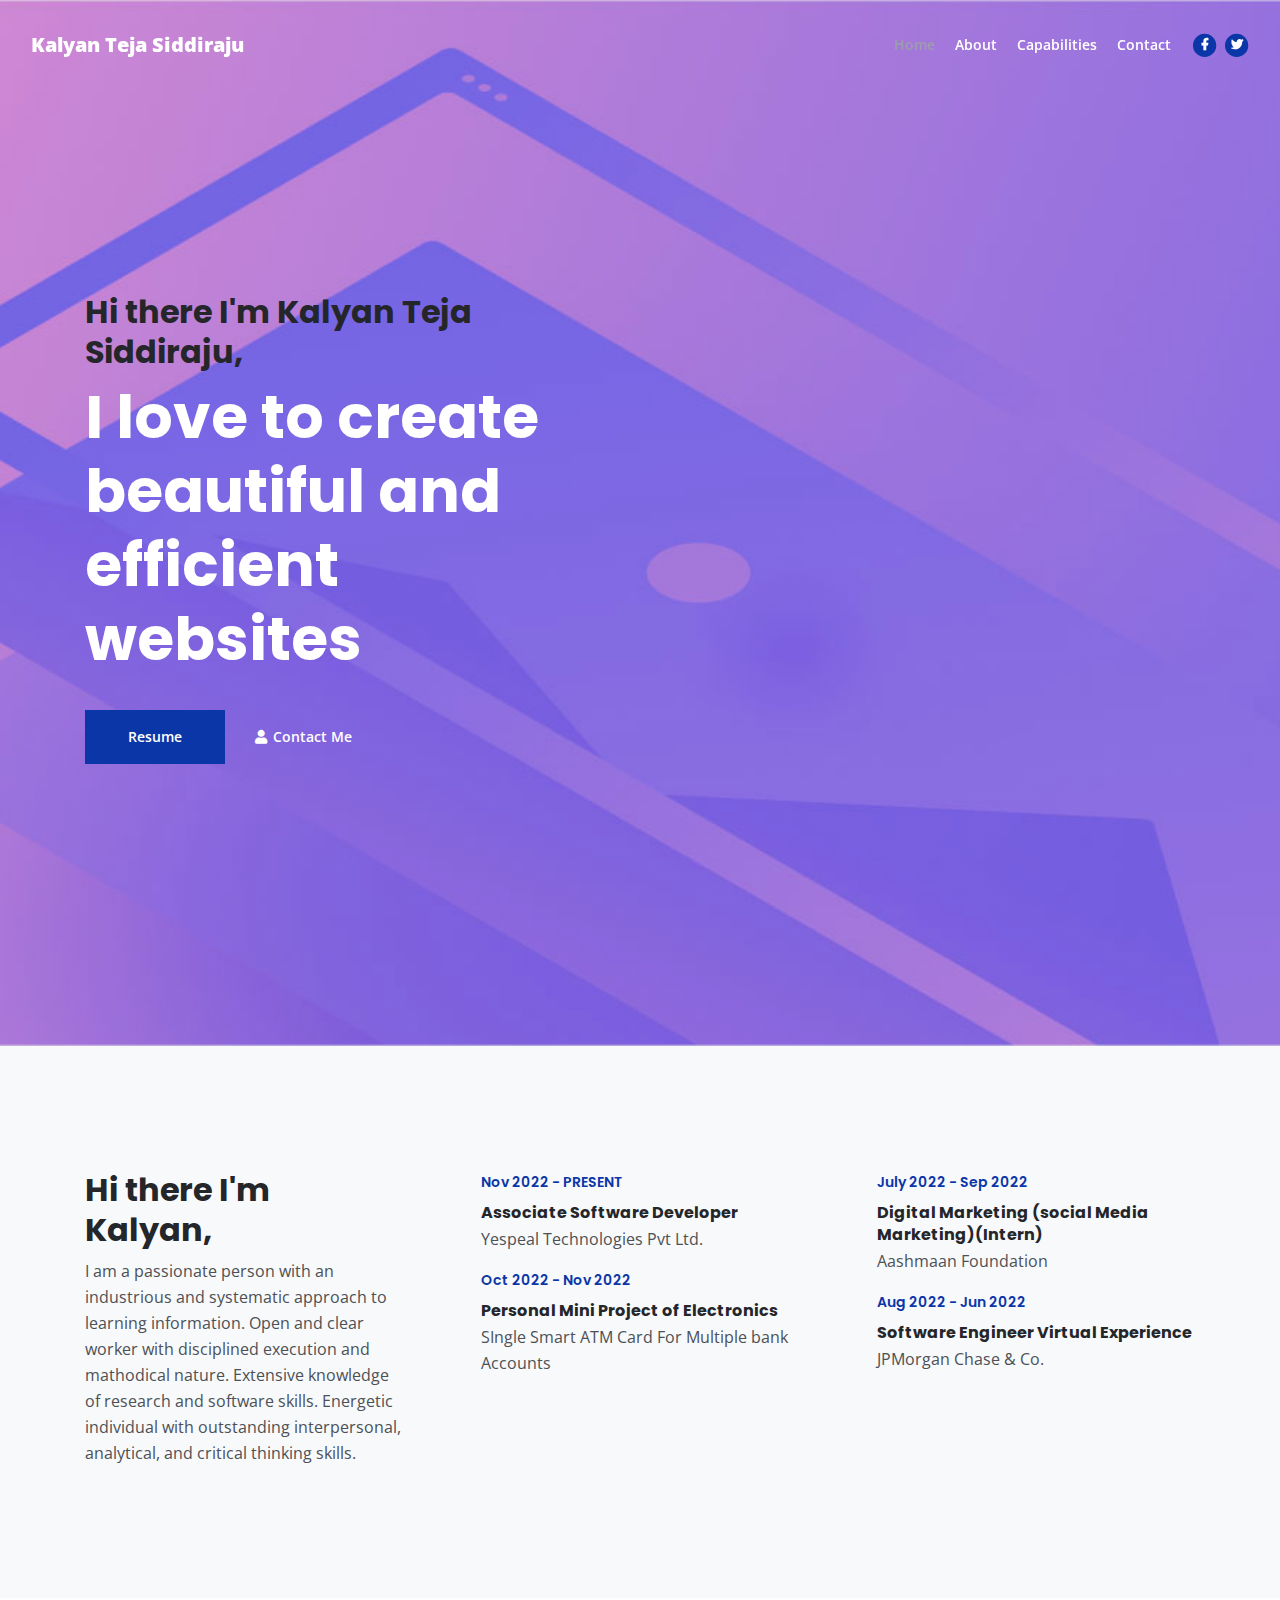
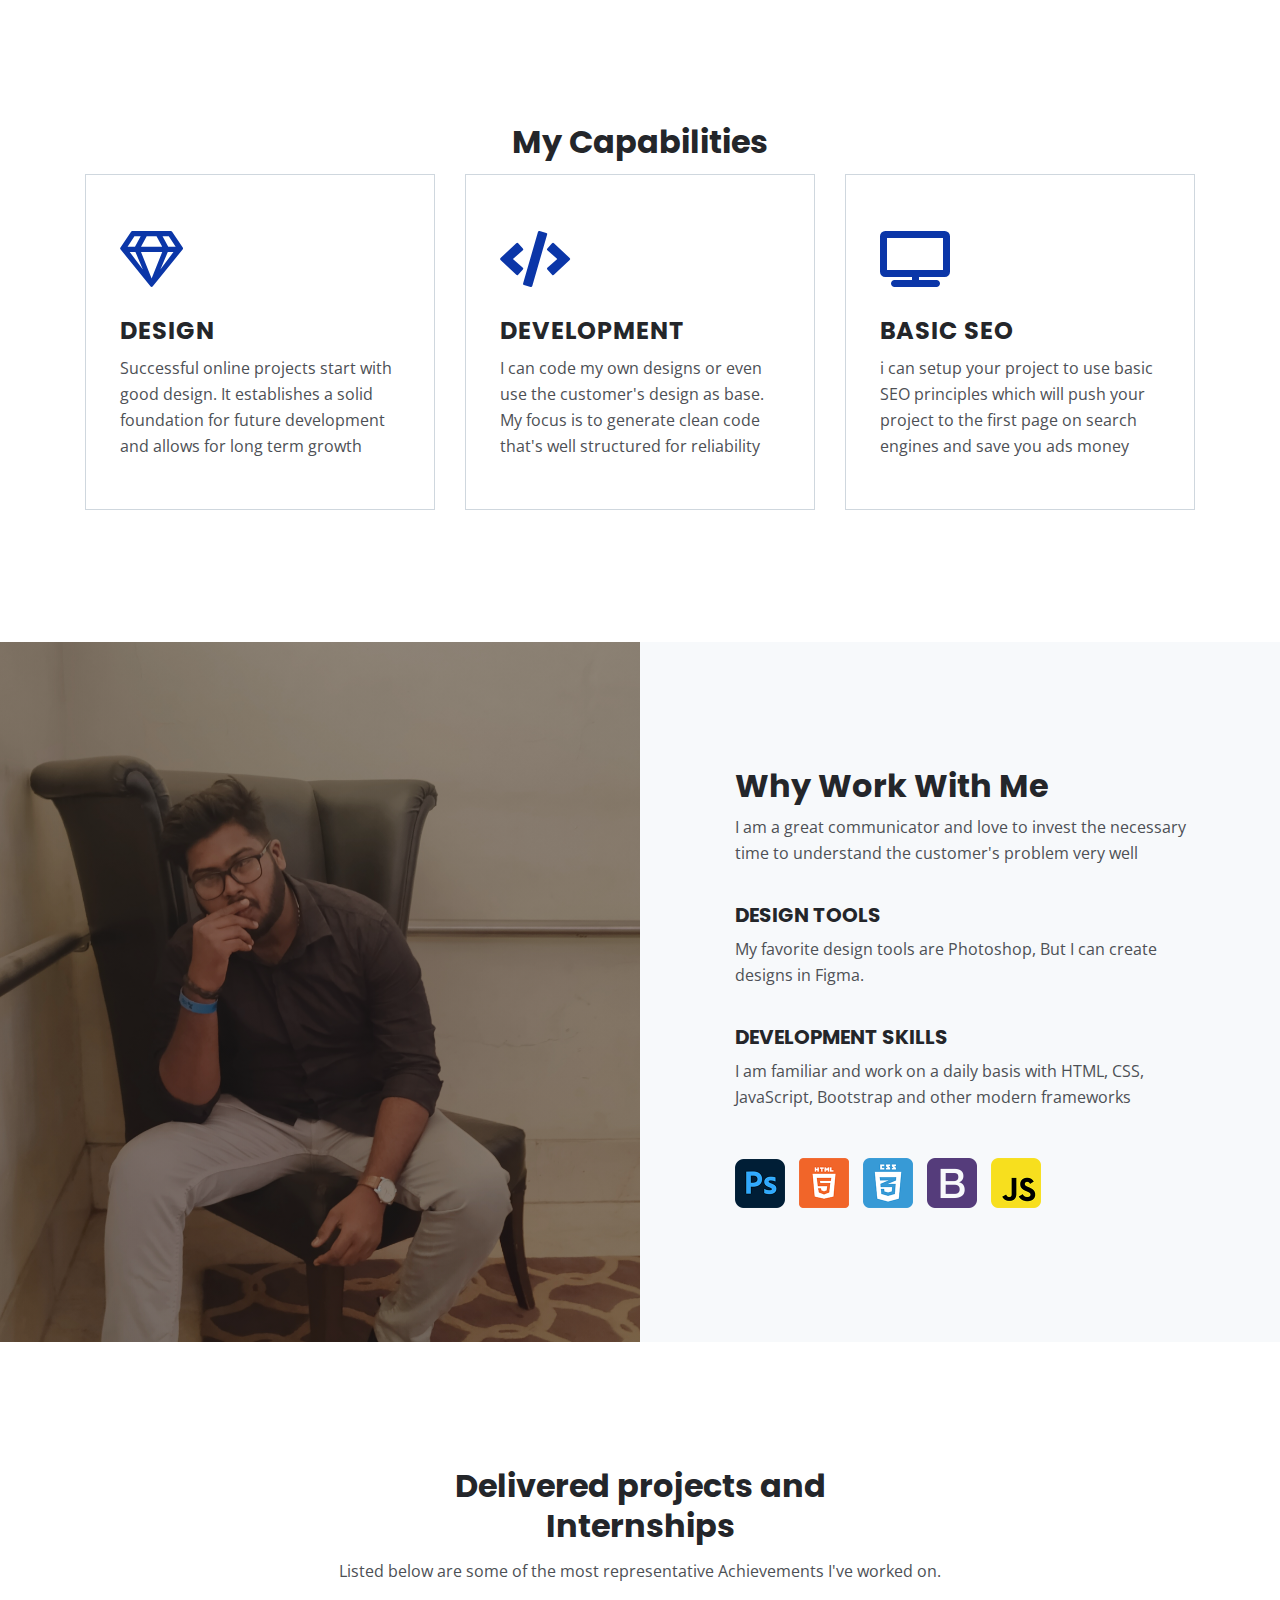
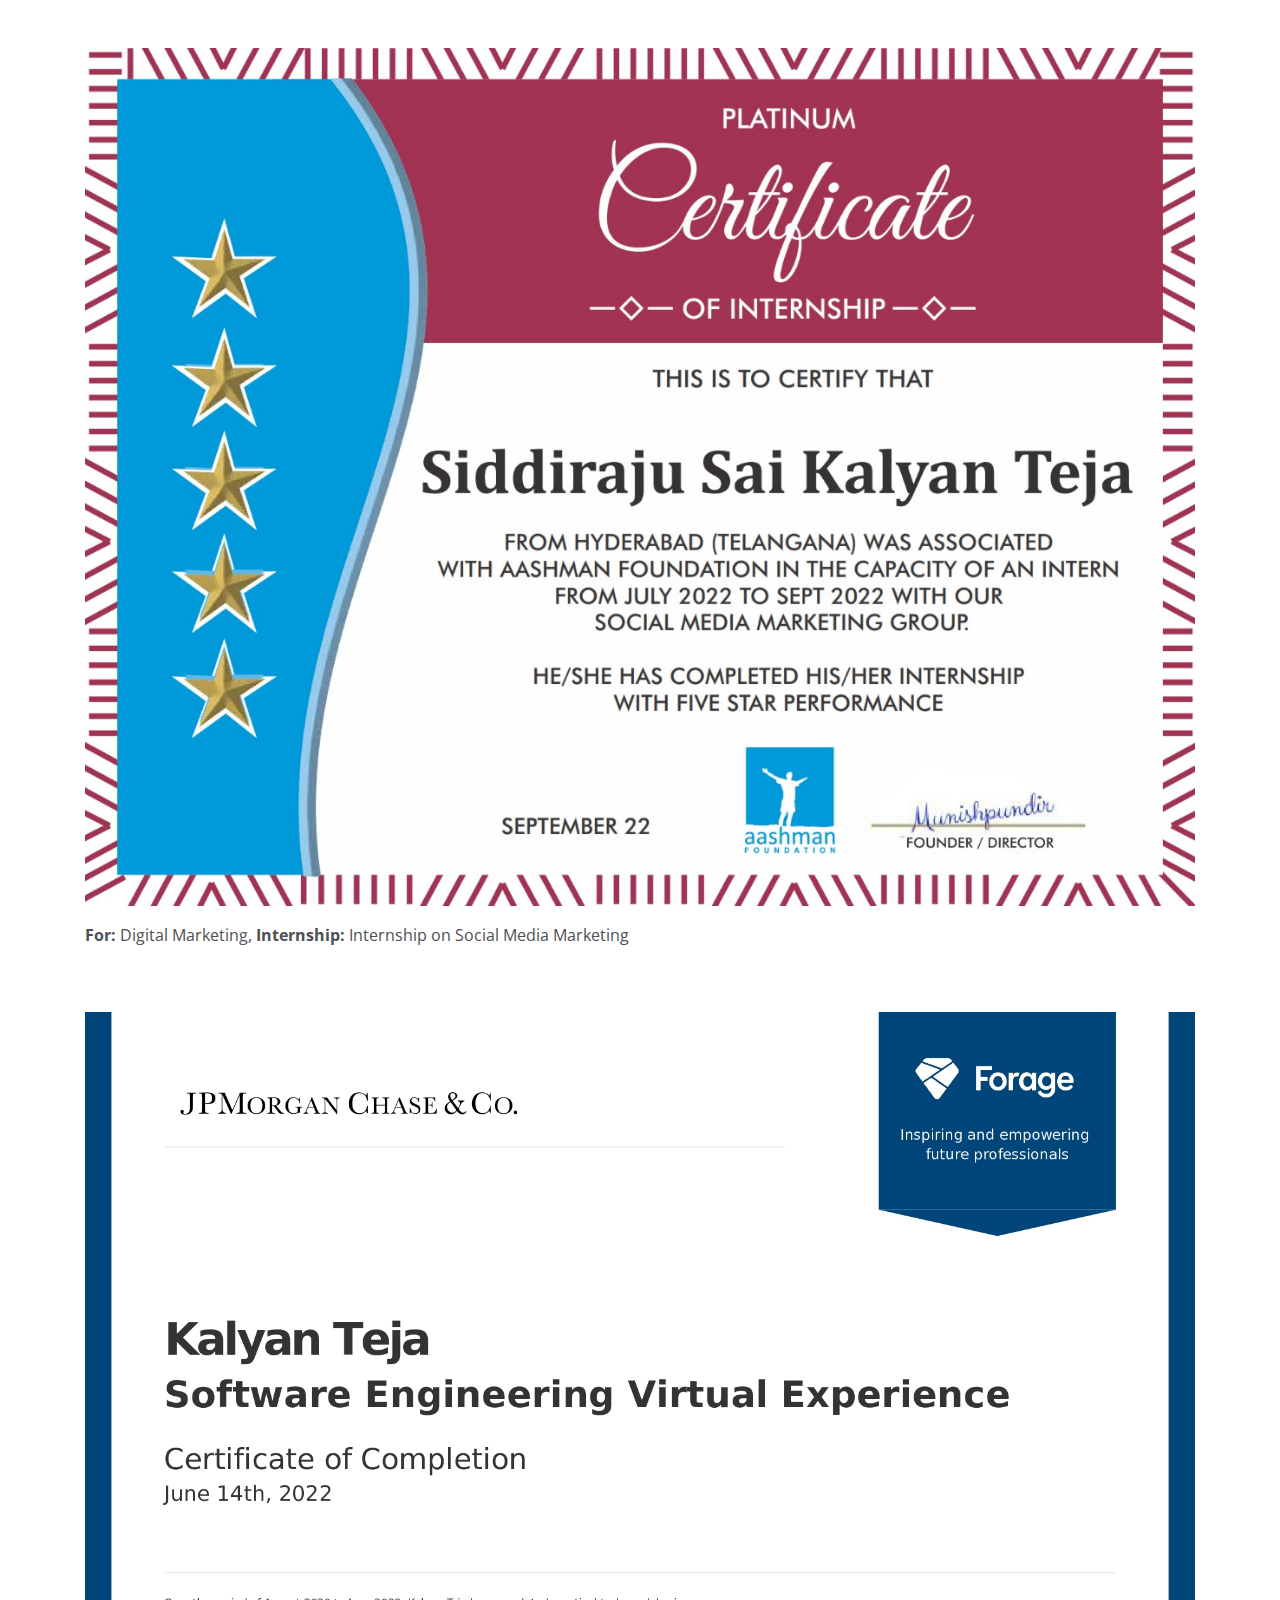
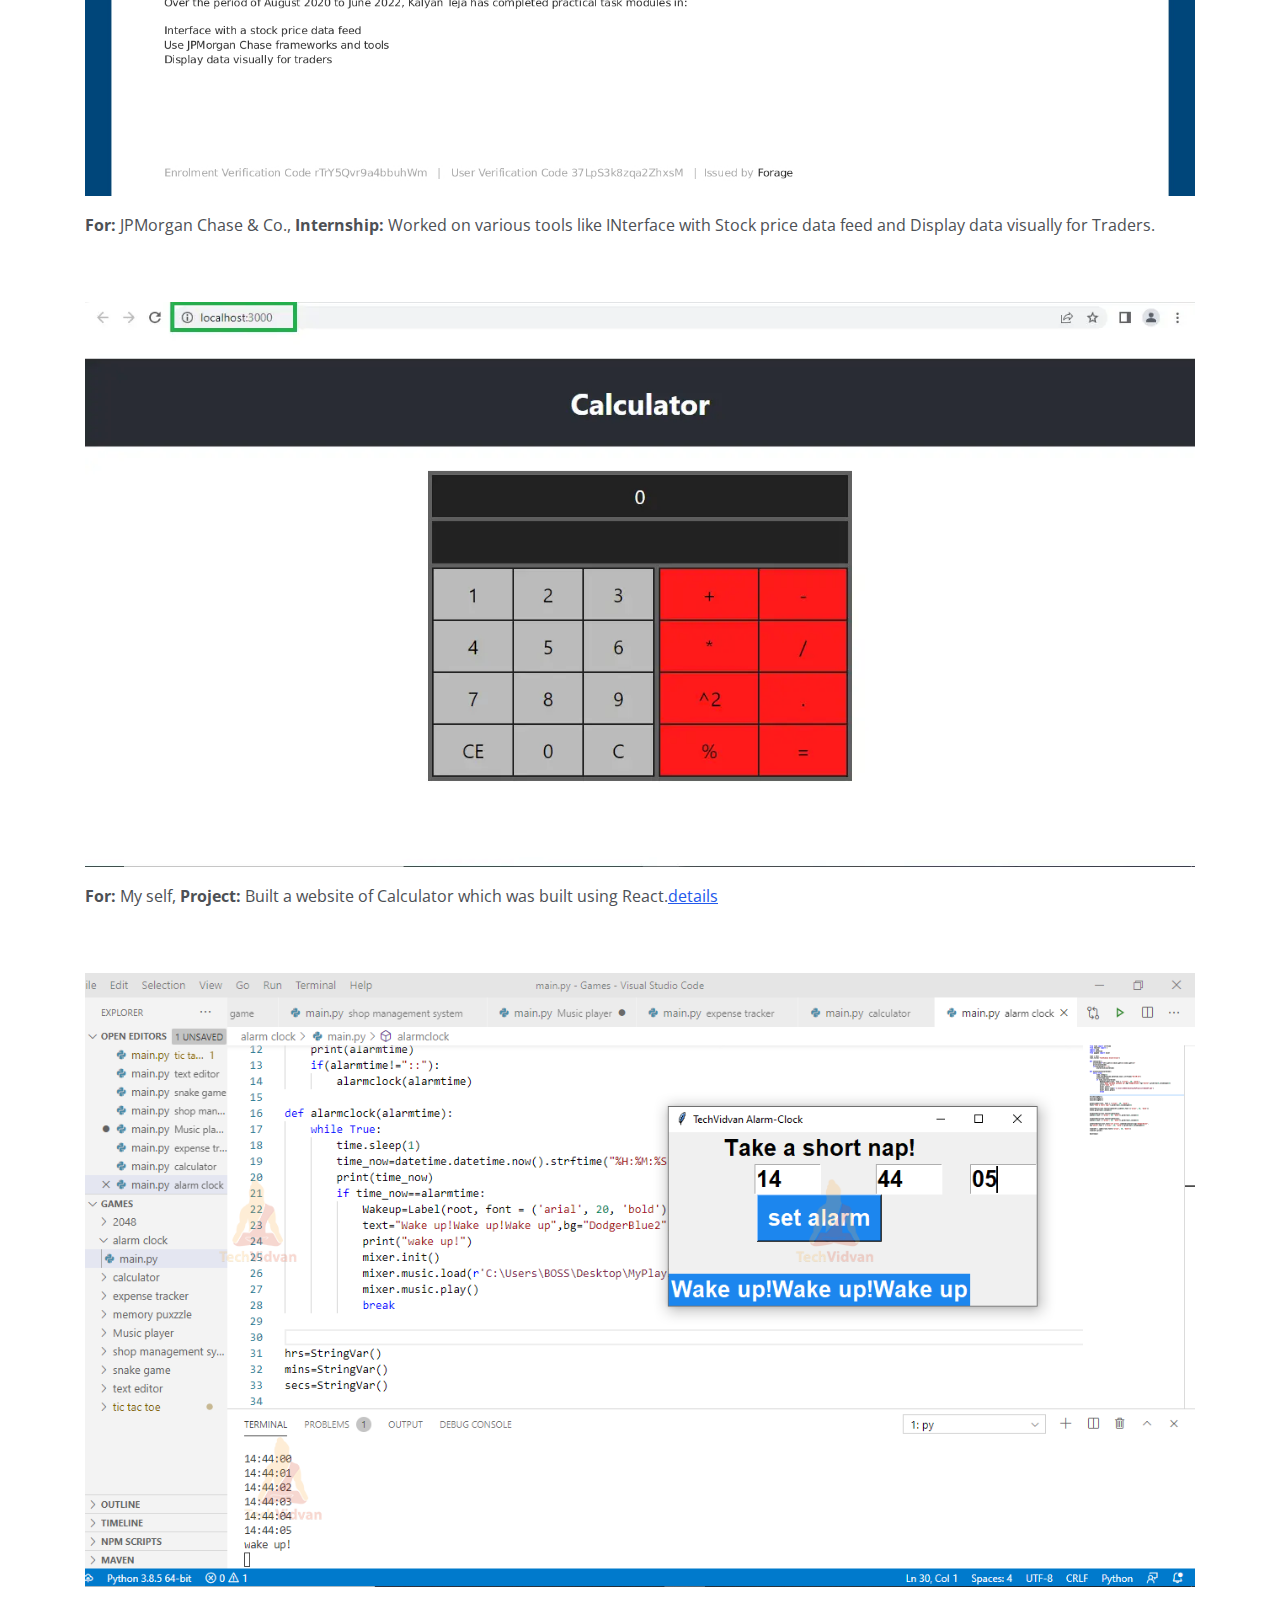
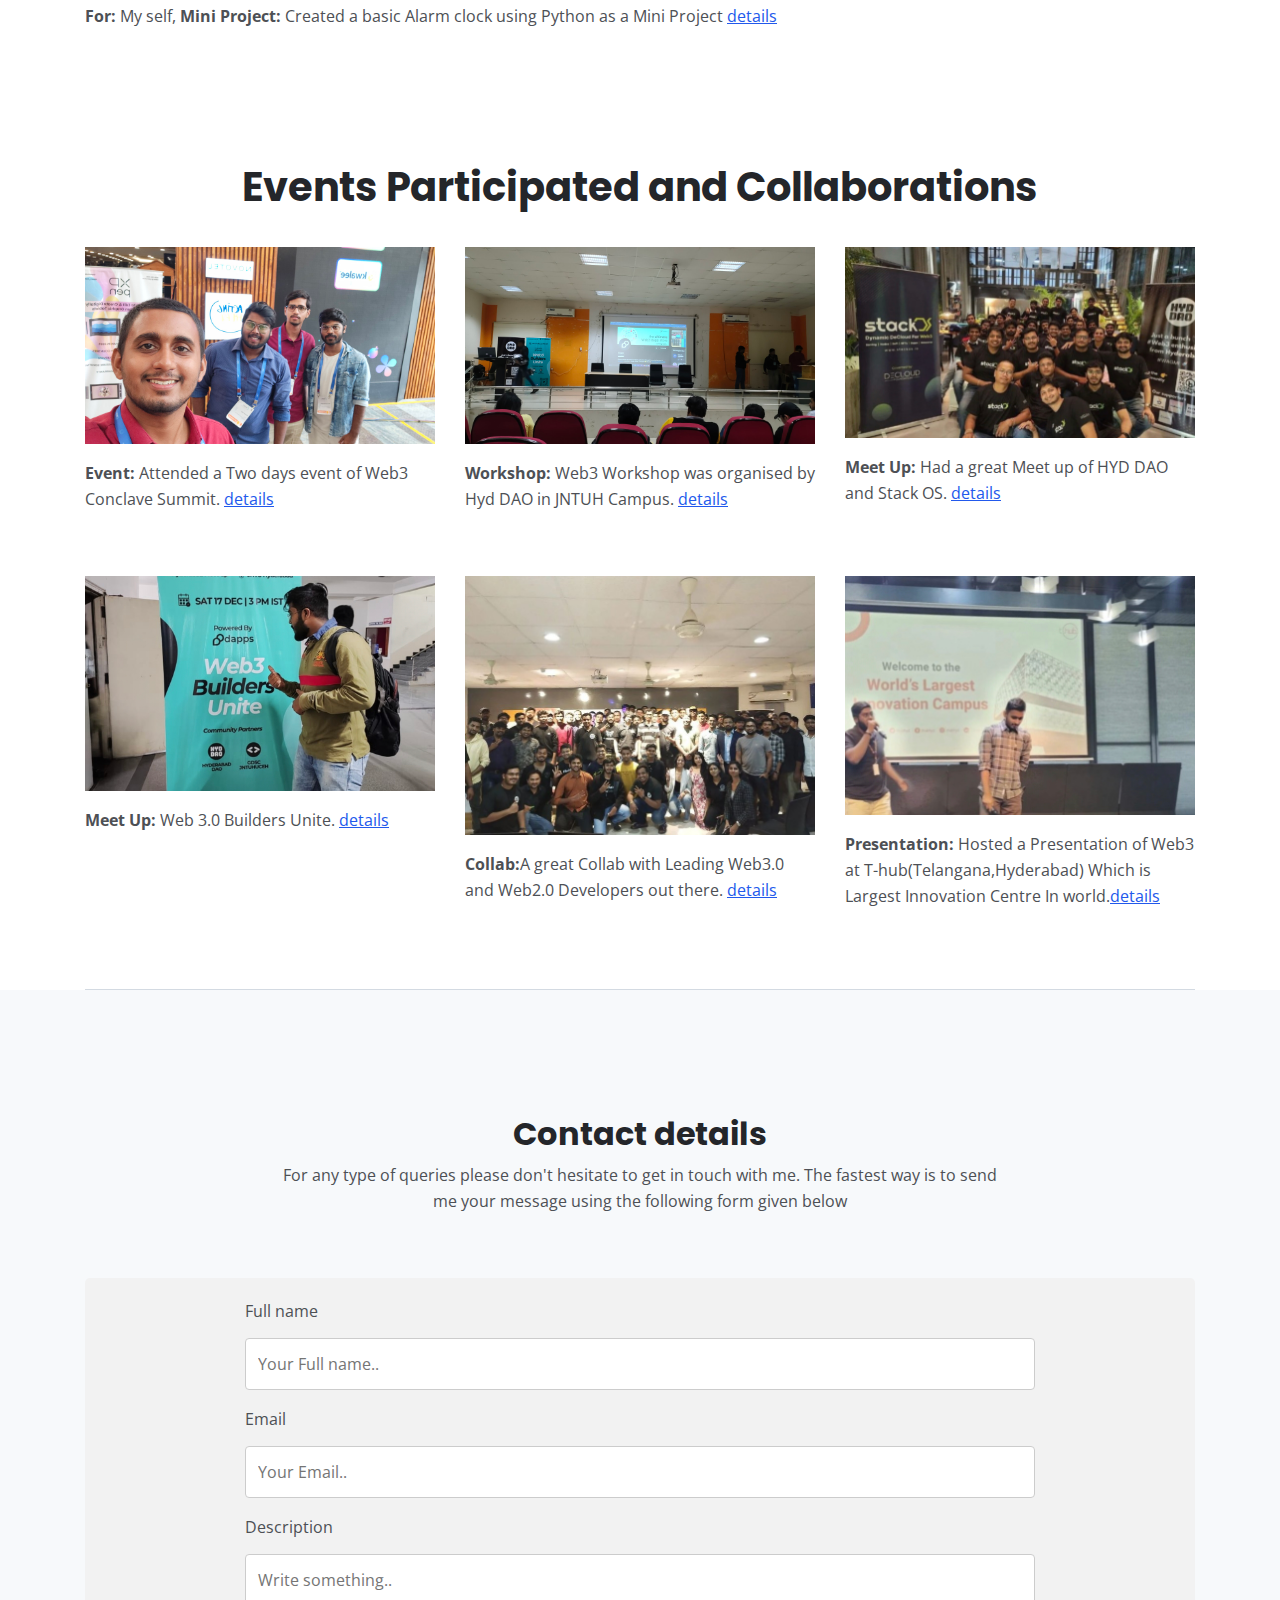
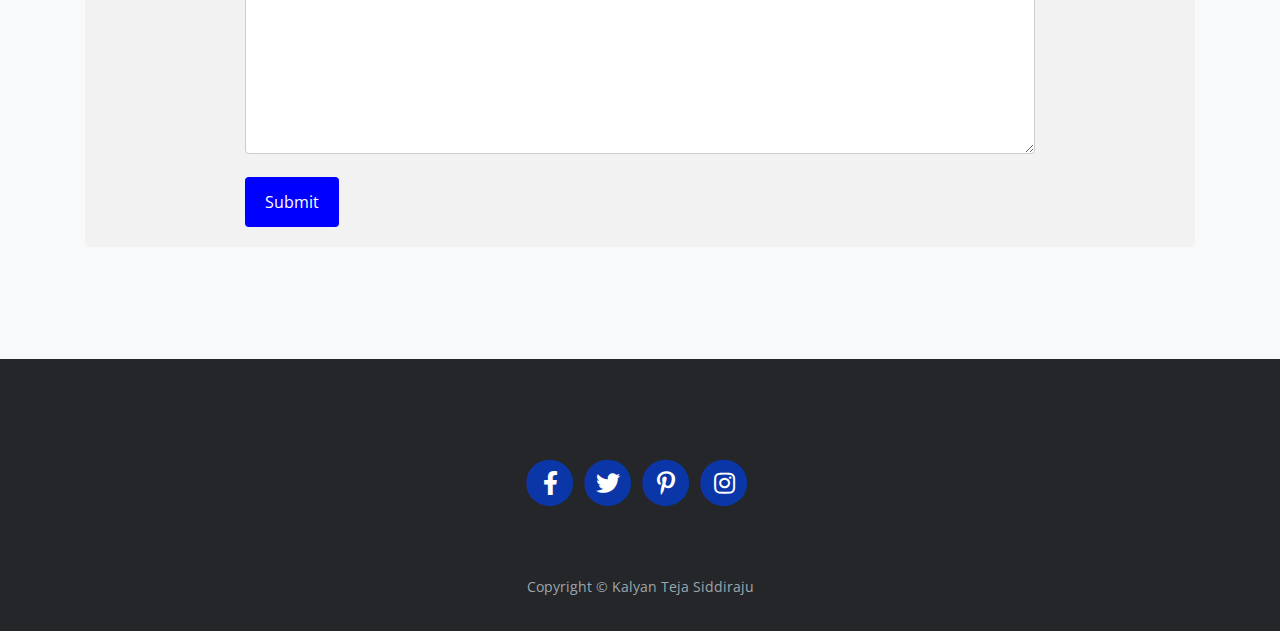
==== index.html @ 6073d5a3 "My Portfolio website" ====
<!DOCTYPE html>
<html lang="en">
<head>
    <meta charset="utf-8">
    <meta name="viewport" content="width=device-width, initial-scale=1, shrink-to-fit=no">
    
    <!-- SEO Meta Tags -->
    <meta name="description" content="Your description">
    <meta name="author" content="Kalyan Teja">

    <!-- OG Meta Tags to improve the way the post looks when you share the page on Facebook, Twitter, LinkedIn -->
	<meta property="og:site_name" content="" /> <!-- website name -->
	<meta property="og:site" content="" /> <!-- website link -->
	<meta property="og:title" content=""/> <!-- title shown in the actual shared post -->
	<meta property="og:description" content="" /> <!-- description shown in the actual shared post -->
	<meta property="og:image" content="" /> <!-- image link, make sure it's jpg -->
	<meta property="og:url" content="" /> <!-- where do you want your post to link to -->
	<meta name="twitter:card" content="summary_large_image"> <!-- to have large image post format in Twitter -->

    <!-- Webpage Title -->
    <title>Kalyan Teja</title>
    
    <!-- Styles -->
    <link rel="preconnect" href="https://fonts.gstatic.com">
    <link href="https://fonts.googleapis.com/css2?family=Open+Sans:ital,wght@0,400;0,600;0,700;1,400&family=Poppins:wght@600&display=swap" rel="stylesheet">
    <link href="css/bootstrap.css" rel="stylesheet">
    <link href="css/fontawesome-all.css" rel="stylesheet">
	<link href="css/styles.css" rel="stylesheet">
	
	<!-- Favicon  -->
    <link rel="icon" href="#">
</head>
<body data-spy="scroll" data-target=".fixed-top">
    
    <!-- Navigation -->
    <nav class="navbar navbar-expand-lg fixed-top navbar-dark">
        <div class="container">
            
            <!-- Image Logo -->
            <a class="navbar-brand logo" style="font-weight: 900; text-decoration: none;">Kalyan Teja Siddiraju</a>  

            <!-- Text Logo - Use this if you don't have a graphic logo -->
            <!-- <a class="navbar-brand logo-text page-scroll" href="index.html">Mark</a> -->

            <button class="navbar-toggler p-0 border-0" type="button" data-toggle="offcanvas">
                <span class="navbar-toggler-icon"></span>
            </button>

            <div class="navbar-collapse offcanvas-collapse" id="navbarsExampleDefault">
                <ul class="navbar-nav ml-auto">
                    <li class="nav-item">
                        <a class="nav-link page-scroll" href="#header">Home <span class="sr-only">(current)</span></a>
                    </li>
                    <li class="nav-item">
                        <a class="nav-link page-scroll" href="#about">About</a>
                    </li>
                    <li class="nav-item">
                        <a class="nav-link page-scroll" href="#services">Capabilities</a>
                    </li>
                    <li class="nav-item">
                        <a class="nav-link page-scroll" href="#contact">Contact</a>
                    </li>
                </ul>
                <span class="nav-item social-icons">
                    <span class="fa-stack">
                        <a href="https://www.facebook.com/kalyaaan999/">
                            <i class="fas fa-circle fa-stack-2x"></i>
                            <i class="fab fa-facebook-f fa-stack-1x"></i>
                        </a>
                    </span>
                    <span class="fa-stack">
                        <a href="https://twitter.com/S_S_Kalyan_Teja">
                            <i class="fas fa-circle fa-stack-2x"></i>
                            <i class="fab fa-twitter fa-stack-1x"></i>
                        </a>
                    </span>
                </span>
            </div> <!-- end of navbar-collapse -->
        </div> <!-- end of container -->
    </nav> <!-- end of navbar -->
    <!-- end of navigation -->


    <!-- Header -->
    <header id="header" class="header">
        <div class="container">
            <div class="row">
                <div class="col-lg-6">
                    <div class="text-container">
                        <h2>Hi there I'm Kalyan Teja Siddiraju,</h2>
                        <h1 class="h1-large">I love to create beautiful and efficient websites</h1>
                        <a class="btn-solid-lg page-scroll" href="https://drive.google.com/file/d/1YpVj8voVdjDMq6k70-XpbOZo6kXmxd7D/view?usp=sharing">Resume</a>
                        <a class="btn-outline-lg page-scroll" href="#contact"><i class="fas fa-user"></i>Contact Me</a>
                    </div> <!-- end of text-container -->
                </div> <!-- end of col -->
            </div> <!-- end of row -->
        </div> <!-- end of container -->
    </header> <!-- end of header -->
    <!-- end of header -->


    <!-- About-->
    <div id="about" class="basic-1 bg-gray">
        <div class="container">
            <div class="row">
                <div class="col-lg-4">
                    <div class="text-container first">
                        <h2>Hi there I'm Kalyan,</h2>
                        <p>I am a passionate person with an industrious and systematic approach to learning information. Open and clear worker with disciplined execution and mathodical nature. Extensive knowledge of research and software skills. Energetic individual with outstanding interpersonal, analytical, and critical thinking skills.</p>
                    </div> <!-- end of text-container -->
                </div> <!-- end of col -->
                <div class="col-lg-4">
                    <div class="text-container second">
                        <div class="time">Nov 2022 - PRESENT</div>
                        <h6>Associate Software Developer</h6>
                        <p>Yespeal Technologies Pvt Ltd.</p>
                        <div class="time">Oct 2022 - Nov 2022</div>
                        <h6>Personal Mini Project of Electronics</h6>
                        <p>SIngle Smart ATM Card For Multiple bank Accounts</p>
                    </div> <!-- end of text-container -->
                </div> <!-- end of col -->
                <div class="col-lg-4">
                    <div class="text-container third">
                        <div class="time">July 2022 - Sep 2022</div>
                        <h6>Digital Marketing (social Media Marketing)(Intern)</h6>
                        <p>Aashmaan Foundation</p>
                        <div class="time">Aug 2022 - Jun 2022</div>
                        <h6>Software Engineer Virtual Experience</h6>
                        <p>JPMorgan Chase & Co.</p>
                    </div> <!-- end of text-container -->
                </div> <!-- end of col -->
            </div> <!-- end of row -->
        </div> <!-- end of container -->
    </div> <!-- end of basic-1 -->
    <!-- end of about -->


    <!-- Services -->
    <div id="services" class="basic-2">
        <div class="container">
            <div class="row">
                <div class="col-lg-12">
                    <h2 class="h2-heading">My Capabilities</h2>
                </div> <!-- end of col -->
            </div> <!-- end of row -->
            <div class="row">
                <div class="col-lg-4">
                    <div class="text-box">
                        <i class="far fa-gem"></i>
                        <h4>DESIGN</h4>
                        <p>Successful online projects start with good design. It establishes a solid foundation for future development and allows for long term growth</p>
                    </div> <!-- end of text-box -->
                </div> <!-- end of col -->
                <div class="col-lg-4">
                    <div class="text-box">
                        <i class="fas fa-code"></i>
                        <h4>DEVELOPMENT</h4>
                        <p>I can code my own designs or even use the customer's design as base. My focus is to generate clean code that's well structured for reliability</p>
                    </div> <!-- end of text-box -->
                </div> <!-- end of col -->
                <div class="col-lg-4">
                    <div class="text-box">
                        <i class="fas fa-tv"></i>
                        <h4>BASIC SEO</h4>
                        <p>i can setup your project to use basic SEO principles which will push your project to the first page on search engines and save you ads money</p>
                    </div> <!-- end of text-box -->
                </div> <!-- end of col -->
            </div> <!-- end of row -->
        </div> <!-- end of container -->
    </div> <!-- end of basic-2 -->
    <!-- end of services -->


    <!-- Details -->
	<div class="split">
		<div class="area-1">
		</div><!-- end of area-1 on same line and no space between comments to eliminate margin white space --><div class="area-2 bg-gray">
            <div class="container">    
                <div class="row">
                    <div class="col-lg-12">     
                        
                        <!-- Text Container -->
                        <div class="text-container">
                            <h2>Why Work With Me</h2>
                            <p>I am a great communicator and love to invest the necessary time to understand the customer's problem very well</p>
                            <h5>DESIGN TOOLS</h5>
                            <p>My favorite design tools are Photoshop, But I can create designs in Figma.</p>
                            <h5>DEVELOPMENT SKILLS</h5>
                            <p>I am familiar and work on a daily basis with HTML, CSS, JavaScript, Bootstrap and other modern frameworks</p>
                            
                            <div class="icons-container">
                                <img src="images/details-icon-photoshop.png" alt="alternative">
                                <img src="images/details-icon-html.png" alt="alternative">
                                <img src="images/details-icon-css.png" alt="alternative">
                                <img src="images/details-icon-bootstrap.png" alt="alternative">
                                <img src="images/details-icon-javascript.png" alt="alternative">
                            </div> <!-- end of icons-container -->
                        </div> <!-- end of text-container -->
                        <!-- end of text container -->

                    </div> <!-- end of col -->
                </div> <!-- end of row -->
            </div> <!-- end of container -->
		</div> <!-- end of area-2 -->
    </div> <!-- end of split -->
    <!-- end of details -->


    <!-- Projects -->
    <div id="projects" class="basic-3">
        <div class="container">
            <div class="row">
                <div class="col-lg-12">
                    <h2 class="h2-heading">Delivered projects and Internships</h2>
                    <p class="p-heading">Listed below are some of the most representative Achievements I've worked on.</p>
                </div> <!-- end of col -->
            </div> <!-- end of row -->
            <div class="row">
                <div class="col-lg-12">
                    <div class="text-container">
                        <div class="image-container">
                            <a href="#">
                                <img class="img-fluid" src="images/Photo from kalyan Teja.jpg" alt="alternative">
                            </a>
                        </div> <!-- end of image-container -->
                        <p><strong>For:</strong> Digital Marketing, <strong>Internship:</strong> Internship on Social Media Marketing</p>
                    </div> <!-- end of text-container -->
                    <div class="text-container">
                        <div class="image-container">
                            <a href="#">
                                <img class="img-fluid" src="images/page-0001.jpg" alt="alternative">
                            </a>
                        </div> <!-- end of image-container -->
                        <p><strong>For:</strong> JPMorgan Chase & Co., <strong>Internship:</strong> Worked on various tools like INterface with Stock price data feed and Display data visually for Traders.</p>
                    </div> <!-- end of text-container -->
                    <div class="text-container">
                        <div class="image-container">
                            <a href="#">
                                <img class="img-fluid" src="images/copy-url-in-Calculator-App-using-React-JS-with-Source-Code.webp" alt="alternative">
                            </a>
                        </div> <!-- end of image-container -->
                        <p><strong>For:</strong> My self, <strong>Project:</strong> Built a website of Calculator which was built using React.<a class="blue" href="https://github.com/SSkalyanteja/React-Calculator.git">details</a></p>
                    </div> <!-- end of text-container -->
                    <div class="text-container">
                        <div class="image-container">
                            <a href="#">
                                <img class="img-fluid" src="images/alarm-clock-output.webp" alt="alternative">
                            </a>
                        </div> <!-- end of image-container -->
                        <p><strong>For:</strong> My self, <strong>Mini Project:</strong> Created a basic Alarm clock using Python as a Mini Project <a class="blue" href="#">details</a></p>
                    </div> <!-- end of text-container -->
                </div> <!-- end of col -->
            </div> <!-- end of row -->
        </div> <!-- end of container -->
    </div> <!-- end of basic-3 --><br><br>
    <!-- end of projects -->
    <div class="col-lg-12">
        <h1 class="h1-heading" style="text-align: center;">Events Participated and Collaborations</h1>
    </div> <!-- end of col --><br>

    <!-- Works -->
    <div class="basic-4">
        <div class="container">
            <div class="row">
                <div class="col-lg-4">
                    <div class="text-container">
                        <div class="image-container">
                            <a href="#">
                                <img class="img-fluid" src="images/FhKpJeOVUAAauSH.jpeg" alt="alternative">
                            </a>
                        </div> <!-- end of image-container -->
                        <p> <strong>Event:</strong> Attended a Two days event of Web3 Conclave Summit. <a class="blue" href="https://twitter.com/S_S_Kalyan_Teja/status/1590519611329773569">details</a></p>
                    </div> <!-- end of text-container -->
                </div> <!-- end of col -->
                <div class="col-lg-4">
                    <div class="text-container">
                        <div class="image-container">
                            <a href="#">
                                <img class="img-fluid" src="images/dao.jpeg" alt="alternative">
                            </a>
                        </div> <!-- end of image-container -->
                        <p><strong>Workshop:</strong> Web3 Workshop was organised by Hyd DAO in JNTUH Campus. <a class="blue" href="https://twitter.com/S_S_Kalyan_Teja/status/1604111709022875649">details</a></p>
                    </div> <!-- end of text-container -->
                </div> <!-- end of col -->
                <div class="col-lg-4">
                    <div class="text-container">
                        <div class="image-container">
                            <a href="#">
                                <img class="img-fluid" src="images/IMG_20230319_154819.jpg" alt="alternative">
                            </a>
                        </div> <!-- end of image-container -->
                        <p><strong>Meet Up:</strong> Had a great Meet up of HYD DAO and Stack OS. <a class="blue" href="https://www.instagram.com/p/Ckdxp4PvIeZjKZdqrcLht2uSO8SNvsCo50QF-w0/">details</a></p>
                    </div> <!-- end of text-container -->
                </div> <!-- end of col -->
            </div> <!-- end of row -->
            <div class="row">
                <div class="col-lg-4">
                    <div class="text-container">
                        <div class="image-container">
                            <a href="#">
                                <img class="img-fluid" src="images/unitIMG_20230319_155149.jpg" alt="alternative">
                            </a>
                        </div> <!-- end of image-container -->
                        <p> <strong>Meet Up:</strong> Web 3.0 Builders Unite. <a class="blue" href="https://twitter.com/S_S_Kalyan_Teja/status/1604139479341465600">details</a></p>
                    </div> <!-- end of text-container -->
                </div> <!-- end of col -->
                <div class="col-lg-4">
                    <div class="text-container">
                        <div class="image-container">
                            <a href="#">
                                <img class="img-fluid" src="images/sigguScreenshot_2023_0319_155716.jpg" alt="alternative">
                            </a>
                        </div> <!-- end of image-container -->
                        <p><strong>Collab:</strong>A great Collab with Leading Web3.0 and Web2.0 Developers out there. <a class="blue" href="https://www.instagram.com/p/Cjd3C9cPhTorOJQ8jLiwQu30cl3q-hCAsdcv7Y0/">details</a></p>
                    </div> <!-- end of text-container -->
                </div> <!-- end of col -->
                <div class="col-lg-4">
                    <div class="text-container">
                        <div class="image-container">
                            <a href="#">
                                <img class="img-fluid" src="images/collan.jpg" alt="alternative">
                            </a>
                        </div> <!-- end of image-container -->
                        <p><strong>Presentation:</strong> Hosted a Presentation of Web3 at T-hub(Telangana,Hyderabad) Which is Largest Innovation Centre In world.<a class="blue" href="#">details</a></p>
                    </div> <!-- end of text-container -->
                </div> <!-- end of col -->
                </div> <!-- end of col -->
            </div> <!-- end of row -->
        </div> <!-- end of container -->
    </div> <!-- end of basic-4 -->
    <!-- end of works -->



    <!-- Section Divider -->
    <div class="container">
        <div class="row">
            <div class="col-lg-12">
                <hr class="section-divider">
            </div> <!-- end of col -->
        </div> <!-- end of row -->
    </div> <!-- end of container -->
    <!-- end of section divider -->




    <!-- Contact -->
    <div id="contact" class="form-1 bg-gray">
        <div class="container">
            <div class="row">
                <div class="col-lg-12">
                    <h2>Contact details</h2>
                    <p class="p-heading">For any type of queries please don't hesitate to get in touch with me. The fastest way is to send me your message using the following form given below</p>
                </div> <!-- end of col -->
            </div> <!-- end of row -->
            <div class="container47">
                <form action="https://formspree.io/f/mnqrvpnv" method="post">
              
                    <label for="lname">Full name</label>
                    <input type="text" id="lname" name="lastname" placeholder="Your Full name..">

                  <label for="lname">Email</label>
                  <input type="email" id="lname" name="lastname" placeholder="Your Email..">
              
              
                  <label for="subject" style="text-align: left;">Description</label>
                  <textarea id="subject" name="subject" placeholder="Write something.." style="height:200px"></textarea>
              
                  <input type="submit" value="Submit">
              
                </form>
              </div>
        </div> <!-- end of container -->
    </div> <!-- end of form-1 -->  
    <!-- end of contact -->


    <!-- Footer -->
    <div class="footer bg-gray">
        <div class="container">
            <div class="row">
                <div class="col-lg-12">
                    <div class="social-container">
                        <span class="fa-stack">
                            <a href="https://www.facebook.com/kalyaaan999/">
                                <i class="fas fa-circle fa-stack-2x"></i>
                                <i class="fab fa-facebook-f fa-stack-1x"></i>
                            </a>
                        </span>
                        <span class="fa-stack">
                            <a href="https://twitter.com/S_S_Kalyan_Teja">
                                <i class="fas fa-circle fa-stack-2x"></i>
                                <i class="fab fa-twitter fa-stack-1x"></i>
                            </a>
                        </span>
                        <span class="fa-stack">
                            <a href="https://in.pinterest.com/kalyansiddiraju/">
                                <i class="fas fa-circle fa-stack-2x"></i>
                                <i class="fab fa-pinterest-p fa-stack-1x"></i>
                            </a>
                        </span>
                        <span class="fa-stack">
                            <a href="https://www.instagram.com/kalyaaaaannnn/">
                                <i class="fas fa-circle fa-stack-2x"></i>
                                <i class="fab fa-instagram fa-stack-1x"></i>
                            </a>
                        </span>
                    </div> <!-- end of social-container -->
                </div> <!-- end of col -->
            </div> <!-- end of row -->
        </div> <!-- end of container -->
    </div> <!-- end of footer -->  
    <!-- end of footer -->


    <!-- Copyright -->
    <div class="copyright bg-gray">
        <div class="container">
            <div class="row">
                <div class="col-lg-12">
                    <p class="p-small">Copyright © <a class="no-line" href="#your-link">Kalyan Teja Siddiraju</a></p>
                </div> <!-- end of col -->
            </div> <!-- enf of row -->
        </div> <!-- end of container -->
        
    </div> <!-- end of copyright --> 
    <!-- end of copyright -->
    
    	
    <!-- Scripts -->
    <script src="js/jquery.min.js"></script> <!-- jQuery for Bootstrap's JavaScript plugins -->
    <script src="js/bootstrap.min.js"></script> <!-- Bootstrap framework -->
    <script src="js/jquery.easing.min.js"></script> <!-- jQuery Easing for smooth scrolling between anchors -->
    <script src="js/scripts.js"></script> <!-- Custom scripts -->
</body>
</html>
---- css/styles.css ----
/* Description: Master CSS file */

/*****************************************
Table Of Contents:
- General Styles
- Navigation
- Header
- About
- Services
- Details
- Projects
- Works
- Testimonials
- Questions
- Contact
- Footer 
- Copyright
- Back To Top Button
- Extra Pages
- Media Queries
******************************************/

/*****************************************
Colors:
- Backgrounds, navbar - black #24262a
- Backgrounds - light gray #f7f9fb
- Buttons, icons - blue #0b36a8
- Headings text - black #24262a
- Body text - dark gray #4d5055
******************************************/


/**************************/
/*     General Styles     */
/**************************/
body,
html {
    width: 100%;
	height: 100%;
}

body, p {
	color: #4d5055; 
	font: 400 1rem/1.625rem "Open Sans", sans-serif;
}

h1 {
	color: #24262a;
	font-weight: 700;
	font-size: 2.5rem;
	line-height: 3.25rem;
	font-family: "Poppins"
}

h2 {
	color: #24262a;
	font-weight: 700;
	font-size: 2rem;
	line-height: 2.5rem;
	font-family: "Poppins"
}

h3 {
	color: #24262a;
	font-weight: 700;
	font-size: 1.75rem;
	line-height: 2.25rem;
	font-family: "Poppins"
}

h4 {
	color: #24262a;
	font-weight: 700;
	font-size: 1.5rem;
	line-height: 2rem;
	font-family: "Poppins"
}

h5 {
	color: #24262a;
	font-weight: 700;
	font-size: 1.25rem;
	line-height: 1.625rem;
	font-family: "Poppins"
}

h6 {
	color: #24262a;
	font-weight: 700;
	font-size: 1rem;
	line-height: 1.375rem;
	font-family: "Poppins"
}

.p-large {
	font-size: 1.125rem;
	line-height: 1.75rem;
}

.p-small {
	font-size: 0.875rem;
	line-height: 1.5rem;
}

.testimonial-text {
	font-style: italic;
}

.testimonial-author {
	font-weight: 700;
	font-size: 1rem;
	line-height: 1.5rem;
}

.li-space-lg li {
	margin-bottom: 0.5rem;
}

a {
	color: #4d5055;
	text-decoration: underline;
}

a:hover {
	color: #4d5055;
	text-decoration: underline;
}

.no-line {
	text-decoration: none;
}

.no-line:hover {
	text-decoration: none;
}

.blue {
	color: #2259ec;
}

.bg-gray {
	background-color: #f7f9fb;
}

.section-divider {
	display: block;
	height: 1px;
	margin: 0;
	border: none;
	background-color: #d3dae2;
}

.btn-solid-reg {
	display: inline-block;
	padding: 1.375rem 2.25rem 1.375rem 2.25rem;
	border: 1px solid #0b36a8;
	background-color: #0b36a8;
	color: #ffffff;
	font-weight: 600;
	font-size: 0.875rem;
	line-height: 0;
	text-decoration: none;
	transition: all 0.2s;
}

.btn-solid-reg:hover {
	background-color: transparent;
	color: #0b36a8; /* needs to stay here because of the color property of a tag */
	text-decoration: none;
}

.btn-solid-lg {
	display: inline-block;
	padding: 1.625rem 2.625rem 1.625rem 2.625rem;
	border: 1px solid #0b36a8;
	background-color: #0b36a8;
	color: #ffffff;
	font-weight: 600;
	font-size: 0.875rem;
	line-height: 0;
	text-decoration: none;
	transition: all 0.2s;
}

.btn-solid-lg:hover {
	background-color: transparent;
	color: #0b36a8; /* needs to stay here because of the color property of a tag */
	text-decoration: none;
}

.btn-outline-reg {
	display: inline-block;
	padding: 1.375rem 2.25rem 1.375rem 2.25rem;
	border: 1px solid #24262a;
	background-color: transparent;
	color: #24262a;
	font-weight: 600;
	font-size: 0.875rem;
	line-height: 0;
	text-decoration: none;
	transition: all 0.2s;
}

.btn-outline-reg:hover {
	background-color: #24262a;
	color: #ffffff;
	text-decoration: none;
}

.btn-outline-lg {
	display: inline-block;
	padding: 1.625rem 2.625rem 1.625rem 2.625rem;
	border: 1px solid #24262a;
	background-color: transparent;
	color: #24262a;
	font-weight: 600;
	font-size: 0.875rem;
	line-height: 0;
	text-decoration: none;
	transition: all 0.2s;
}

.btn-outline-lg:hover {
	background-color: #24262a;
	color: #ffffff;
	text-decoration: none;
}

.btn-outline-sm {
	display: inline-block;
	padding: 1rem 1.5rem 1rem 1.5rem;
	border: 1px solid #24262a;
	background-color: transparent;
	color: #24262a;
	font-weight: 600;
	font-size: 0.875rem;
	line-height: 0;
	text-decoration: none;
	transition: all 0.2s;
}

.btn-outline-sm:hover {
	background-color: #24262a;
	color: #ffffff;
	text-decoration: none;
}

.form-group {
	position: relative;
	margin-bottom: 1.25rem;
}

.label-control {
	position: absolute;
	top: 0.875rem;
	left: 1.5rem;
	color: #7d838a;
	opacity: 1;
	font-size: 0.875rem;
	line-height: 1.375rem;
	cursor: text;
	transition: all 0.2s ease;
}

.form-control-input:focus + .label-control,
.form-control-input.notEmpty + .label-control,
.form-control-textarea:focus + .label-control,
.form-control-textarea.notEmpty + .label-control {
	top: 0.125rem;
	color: #4d5055;
	opacity: 1;
	font-size: 0.75rem;
	font-weight: 700;
}

.form-control-input,
.form-control-select {
	display: block; /* needed for proper display of the label in Firefox, IE, Edge */
	width: 100%;
	padding-top: 1.125rem;
	padding-bottom: 0.125rem;
	padding-left: 1.5rem;
	border: 1px solid #cbcbd1;
	background-color: #ffffff;
	color: #4d5055;
	font-size: 0.875rem;
	line-height: 1.875rem;
	transition: all 0.2s;
	-webkit-appearance: none; /* removes inner shadow on form inputs on ios safari */
}

.form-control-select {
	padding-top: 0.5rem;
	padding-bottom: 0.5rem;
	height: 3.25rem;
	color: #7d838a;
}

select {
    /* you should keep these first rules in place to maintain cross-browser behavior */
    -webkit-appearance: none;
	-moz-appearance: none;
	-ms-appearance: none;
    -o-appearance: none;
    appearance: none;
    background-image: url('../images/down-arrow.png');
    background-position: 96% 50%;
    background-repeat: no-repeat;
    outline: none;
}

.form-control-textarea {
	display: block; /* used to eliminate a bottom gap difference between Chrome and IE/FF */
	width: 100%;
	height: 14rem; /* used instead of html rows to normalize height between Chrome and IE/FF */
	padding-top: 1.5rem;
	padding-left: 1.3125rem;
	border: 1px solid #cbcbd1;
	background-color: #ffffff;
	color: #4d5055;
	font-size: 0.875rem;
	line-height: 1.5rem;
	transition: all 0.2s;
}

.form-control-input:focus,
.form-control-select:focus,
.form-control-textarea:focus {
	border: 1px solid #a1a1a1;
	outline: none; /* Removes blue border on focus */
}

.form-control-input:hover,
.form-control-select:hover,
.form-control-textarea:hover {
	border: 1px solid #a1a1a1;
}

.checkbox {
	font-size: 0.75rem;
	line-height: 1.25rem;
}

input[type='checkbox'] {
	vertical-align: -10%;
	margin-right: 0.5rem;
}

.form-control-submit-button {
	display: inline-block;
	width: 100%;
	height: 3.25rem;
	border: 1px solid #0b36a8;
	border-radius: 32px;
	background-color: #0b36a8;
	color: #ffffff;
	font-weight: 600;
	font-size: 0.875rem;
	line-height: 0;
	cursor: pointer;
	transition: all 0.2s;
}

.form-control-submit-button:hover {
	border: 1px solid #24262a;
	background-color: transparent;
	color: #24262a;
}


/**********************/
/*     Navigation     */
/**********************/
.navbar {
	background-color: #24262a;
	font-weight: 600;
	font-size: 0.875rem;
	line-height: 0.875rem;
	box-shadow: 0 1px 6px 0 rgba(0, 0, 0, 0.025);
}

.navbar .navbar-brand {
	padding-top: 0.125rem;
	padding-bottom: 0.125rem;
}

.navbar .logo p {
    width: 118px;
	height: 36px;
	color: white;
}

.navbar .logo-text {
	color: #ffffff;
	font-weight: 700;
	font-size: 1.875rem;
	line-height: 1rem;
	text-decoration: none;
}

.offcanvas-collapse {
	position: fixed;
	top: 3.25rem; /* adjusts the height between the top of the page and the offcanvas menu */
	bottom: 0;
	left: 100%;
	width: 100%;
	padding-right: 1rem;
	padding-left: 1rem;
	overflow-y: auto;
	visibility: hidden;
	background-color: #24262a;
	transition: visibility .3s ease-in-out, -webkit-transform .3s ease-in-out;
	transition: transform .3s ease-in-out, visibility .3s ease-in-out;
	transition: transform .3s ease-in-out, visibility .3s ease-in-out, -webkit-transform .3s ease-in-out;
}

.offcanvas-collapse.open {
	visibility: visible;
	-webkit-transform: translateX(-100%);
	transform: translateX(-100%);
}

.navbar .navbar-nav {
	margin-top: 0.75rem;
	margin-bottom: 0.5rem;
}

.navbar .nav-item .nav-link {
	padding-top: 0.625rem;
	padding-bottom: 0.625rem;
	color: #ffffff;
	text-decoration: none;
	transition: all 0.2s ease;
}

.navbar .nav-item.dropdown.show .nav-link,
.navbar .nav-item .nav-link:hover,
.navbar .nav-item .nav-link.active {
	color: #9c9ead;
}

/* Dropdown Menu */
.navbar .dropdown .dropdown-menu {
	animation: fadeDropdown 0.2s; /* required for the fade animation */
}

@keyframes fadeDropdown {
    0% {
        opacity: 0;
    }

    100% {
        opacity: 1;
	}
}

.navbar .dropdown-menu {
	margin-top: 0.5rem;
	margin-bottom: 0.5rem;
	border: none;
	background-color: #24262a;
}

.navbar .dropdown-item {
	padding-top: 0.5rem;
	padding-bottom: 0.5rem;
	color: #ffffff;
	font-weight: 600;
	font-size: 0.875rem;
	line-height: 0.875rem;
	text-decoration: none;
}

.navbar .dropdown-item:hover {
	background-color: #24262a;
	color: #9c9ead;
}

.navbar .dropdown-divider {
	width: 100%;
	height: 1px;
	margin: 0.5rem auto 0.5rem auto;
	border: none;
	background-color: #505050;
}
/* end of dropdown menu */

.navbar .fa-stack {
	width: 2em;
	margin-right: 0.25rem;
	font-size: 0.75rem;
}

.navbar .fa-stack-2x {
	color: #0b36a8;
	transition: all 0.2s ease;
}

.navbar .fa-stack-1x {
	color: #ffffff;
	transition: all 0.2s ease;
}

.navbar .fa-stack:hover .fa-stack-2x {
	color: #ffffff;
}

.navbar .fa-stack:hover .fa-stack-1x {
	color: #0b36a8;
}

.navbar .navbar-toggler {
	padding: 0;
	border: none;
	font-size: 1.25rem;
}


/******************/
/*     Header     */
/******************/
.header {
	padding-top: 7rem;
	padding-bottom: 5.5rem;
	background: linear-gradient(rgba(0, 0, 0, 0.1), rgba(0, 0, 0, 0.1)), url('../images/jaiii.jpg') center center no-repeat;
	background-size: cover;
	text-align: center;
}

.header .h1-large {
	margin-bottom: 1.75rem;
	color: #ffffff;
}

.header .btn-solid-lg:hover {
	border: 1px solid #ffffff;
	color: #ffffff;
}

.header .btn-outline-lg {
	padding: 1.625rem 1.625rem 1.625rem 1.625rem;
	border: none;
	color: #ffffff;
}

.header .btn-outline-lg:hover {
	background: transparent;
	color: #9c9ead;
	text-decoration: none;
}

.header .btn-outline-lg .fas {
	margin-right: 0.375rem;
}


/*****************/
/*     About     */
/*****************/
.basic-1 {
	padding-top: 7.75rem;
	padding-bottom: 5.25rem;
}

.basic-1 .text-container {
	margin-bottom: 3rem;
}

.basic-1 .time {
	margin-bottom: 0.5rem;
	color: #0b36a8;
	font-weight: 600;
	font-size: 0.875rem;
	line-height: 1.5rem;
	font-family: "Poppins";
}

.basic-1 h6 {
	margin-bottom: 0.125rem;
}


/********************/
/*     Services     */
/********************/
.basic-2 {
	padding-top: 7.75rem;
	padding-bottom: 5.25rem;
}

.basic-2 .h2-heading {
	margin-bottom: 0.75rem;
	text-align: center;
}

.basic-2 .p-heading {
	margin-bottom: 4rem;
	text-align: center;
}

.basic-2 .text-box {
	margin-bottom: 3rem;
	padding: 3.5rem 1rem 2.125rem 1rem;
	border: 1px solid #cfd7de;
}

.basic-2 .fas,
.basic-2 .far {
	margin-bottom: 1.75rem;
	color: #0b36a8;
	font-size: 3.5rem;
}

.basic-2 h4 {
	letter-spacing: 1px;
}


/*******************/
/*     Details     */
/*******************/
.split .area-1 {
	height: 430px;
	background: linear-gradient(to bottom right, rgba(25, 26, 29, 0.5), rgba(25, 26, 29, 0.5)), url('../images/1o809n.jpg') center center no-repeat;
	background-size: cover;
}

.split .area-2 {
	padding-top: 7.75rem;
	padding-bottom: 7.75rem;
}

.split p {
	margin-bottom: 2.25rem;
}

.split .icons-container {
	margin-top: 3rem;
}

.split .icons-container img {
	width: 50px;
	margin-right: 0.625rem;
	margin-bottom: 0.75rem;
}


/********************/
/*     Projects     */
/********************/
.basic-3 {
	padding-top: 7.75rem;
	padding-bottom: 1rem;
}

.basic-3 .h2-heading {
	margin-bottom: 0.75rem;
	text-align: center;
}

.basic-3 .p-heading {
	margin-bottom: 4rem;
	text-align: center;
}

.basic-3 .text-container {
	margin-bottom: 4rem;
}

.basic-3 .image-container {
	margin-bottom: 1rem;
}

/* Hover Animation */
.basic-3 .image-container {
	overflow: hidden;
	margin-right: auto;
	margin-left: auto;
}

.basic-3 .image-container img {
	margin: 0;
	transition: all 0.2s;
}

.basic-3 .image-container:hover img {
	-moz-transform: scale(1.1);
	-webkit-transform: scale(1.1);
	transform: scale(1.1);
} 
/* end of hover animation */


/*****************/
/*     Works     */
/*****************/
.basic-4 {
	padding-bottom: 1rem;
}

.basic-4 .text-container {
	margin-bottom: 4rem;
}

.basic-4 .image-container {
	margin-bottom: 1rem;
}

/* Hover Animation */
.basic-4 .image-container {
	overflow: hidden;
	margin-right: auto;
	margin-left: auto;
}

.basic-4 .image-container img {
	margin: 0;
	transition: all 0.2s;
}

.basic-4 .image-container:hover img {
	-moz-transform: scale(1.15);
	-webkit-transform: scale(1.15);
	transform: scale(1.15);
} 
/* end of hover animation */


/************************/
/*     Testimonials     */
/************************/
.cards-1 {
	padding-top: 3rem;
	padding-bottom: 3.875rem;
}

.cards-1 .h2-heading {
	margin-bottom: 3rem;
	text-align: center;
}

.cards-1 .card {
	margin-bottom: 4rem;
	border: none;
}

.cards-1 .card-body {
	padding: 0;
	text-align: center;
}

.cards-1 .testimonial-text {
	margin-bottom: 1.625rem;
}

.cards-1 img {
	display: inline-block;
	width: 60px;
	margin-bottom: 0.875rem;
	border-radius: 50%;
}

.cards-1 .text {
	margin-top: 0.375rem;
}

.cards-1 .testimonial-author {
	color: #24262a;
}

.cards-1 .testimonial-author,
.cards-1 .occupation {
	font-size: 0.875rem;
	line-height: 1.375rem;
}


/*********************/
/*     Questions     */
/*********************/
.accordion-1 {
	padding-top: 7.75rem;
	padding-bottom: 6.75rem;
}

.accordion-1 .h2-heading {
	margin-bottom: 2.5rem;
	text-align: center;
}

.accordion-1 .card {
	margin-bottom: 1.75rem;
	border: none;
}

.accordion-1 .card-header {
	padding: 0;
	border: none;
	background-color: transparent;
}

.accordion-1 .card button {
	padding: 0;
	color: #24262a;
	font-weight: 600;
	font-size: 1.125rem;
	line-height: 1.75rem;
	font-family: 'Poppins';
}

.accordion-1 .card button:hover {
	text-decoration: none;
}

.accordion-1 .card button:before {
	float: left;
	margin-right: 0.625rem;
	font-family: 'Font Awesome 5 Free';
	font-weight: 900;
	content: "\f078";
	transition: all 0.2s;
}

.accordion-1 .card button.collapsed:before {
	-webkit-transform: rotate(180deg);
	-moz-transform: rotate(180deg);
	transform: rotate(180deg);
} 

.accordion-1 .card-body {
	padding: 0.75rem 1.5rem 0.5rem 1.5rem;
}


/*******************/
/*     Contact     */
/*******************/
.form-1 {
	padding-top: 7.75rem;
	padding-bottom: 7rem;
	text-align: center;
}

.form-1 .h2-heading {
	margin-bottom: 0.75rem;
	text-align: center;
}

.form-1 .p-heading {
	margin-bottom: 4rem;
}


/******************/
/*     Footer     */
/******************/
.footer {
	padding-top: 6.25rem;
	padding-bottom: 2rem;
	background-color: #24262a;
	text-align: center;
}

.footer a {
	text-decoration: none;
}

.footer .fa-stack {
	width: 2em;
	margin-bottom: 1.25rem;
	margin-right: 0.375rem;
	font-size: 1.5rem;
}

.footer .fa-stack .fa-stack-1x {
    color: #ffffff;
	transition: all 0.2s ease;
}

.footer .fa-stack .fa-stack-2x {
	color: #0b36a8;
	transition: all 0.2s ease;
}

.footer .fa-stack:hover .fa-stack-1x {
	color: #0b36a8;
}

.footer .fa-stack:hover .fa-stack-2x {
    color: #ffffff;
}


/*********************/
/*     Copyright     */
/*********************/
.copyright {
	padding-top: 1rem;
	padding-bottom: 1rem;
	background-color: #24262a;
	text-align: center;
}

.copyright .p-small {
	color: #9da6ac;
	text-align: center;
}

.copyright a {
	color: #9da6ac;
}


/******************************/
/*     Back To Top Button     */
/******************************/
a.back-to-top {
	position: fixed;
	z-index: 999;
	right: 12px;
	bottom: 12px;
	display: none;
	width: 42px;
	height: 42px;
	border-radius: 30px;
	background: #3a424d url("../images/up-arrow.png") no-repeat center 47%;
	background-size: 18px 18px;
	text-indent: -9999px;
}

a:hover.back-to-top {
	background-color: #0b36a8;
}


/***********************/
/*     Extra Pages     */
/***********************/
.ex-header {
	padding-top: 8.5rem;
	padding-bottom: 4rem;
	background-color: #24262a;
}

.ex-header h1 {
	color: #ffffff;
}

.ex-basic-1 .list-unstyled .fas {
	font-size: 0.375rem;
	line-height: 1.625rem;
}

.ex-basic-1 .list-unstyled .media-body {
	margin-left: 0.5rem;
}

.ex-basic-1 .text-box {
	padding: 1.25rem 1.25rem 0.5rem 1.25rem;
	background-color: #f7f9fb;
}

.ex-cards-1 .card {
	border: none;
	background-color: transparent;
}

.ex-cards-1 .card .fa-stack {
	width: 2em;
	font-size: 1.125rem;
}

.ex-cards-1 .card .fa-stack-2x {
	color: #0b36a8;
}

.ex-cards-1 .card .fa-stack-1x {
	color: #ffffff;
	font-weight: 700;
	line-height: 2.125rem;
}

.ex-cards-1 .card .list-unstyled .media-body {
	margin-left: 0.75rem;
}

.ex-cards-1 .card .list-unstyled .media-body h5 {
	margin-top: 0.125rem;
	margin-bottom: 0.375rem;
}


/*************************/
/*     Media Queries     */
/*************************/	
/* Min-width 768px */
@media (min-width: 768px) {

	/* Header */
	.header {
		padding-top: 11rem;
		padding-bottom: 9rem;
	}
	/* end of header */


	/* Services */
	.basic-2 .text-box {
		padding-right: 2.125rem;
		padding-left: 2.125rem;
	}
	/* end of services */


	/* Extra Pages */
	.ex-basic-1 .text-box {
		padding: 1.75rem 2rem 0.875rem 2rem;
	}
	/* end of extra pages */
}
/* end of min-width 768px */


/* Min-width 992px */
@media (min-width: 992px) {
	
	/* General Styles */
	.h2-heading {
		width: 35.25rem;
		margin-right: auto;
		margin-left: auto;
	}

	.p-heading {
		width: 46rem;
		margin-right: auto;
		margin-left: auto;
	}
	/* end of general styles */


	/* Navigation */
	.navbar {
		padding-top: 1.75rem;
		background-color: transparent;
		box-shadow: none;
		transition: all 0.2s;
	}

	.navbar.top-nav-collapse {
		padding-top: 0.5rem;
		padding-top: 0.5rem;
		background-color: #24262a;
		box-shadow: 0 3px 6px 0 rgba(0, 0, 0, 0.025);
	}

	.offcanvas-collapse {
		position: static;
		top: auto;
		bottom: auto;
		left: auto;
		width: auto;
		padding-right: 0;
		padding-left: 0;
		background-color: transparent;
		overflow-y: visible;
		visibility: visible;
	}

	.offcanvas-collapse.open {
		-webkit-transform: none;
		transform: none;
	}

	.navbar .navbar-nav {
		margin-top: 0;
		margin-bottom: 0;
	}
	
	.navbar .nav-item .nav-link {
		padding-right: 0.625rem;
		padding-left: 0.625rem;
	}

	.navbar .dropdown-menu {
		margin-top: 0.25rem;
		box-shadow: 0 3px 3px 1px rgba(0, 0, 0, 0.08);
	}

	.navbar .dropdown-divider {
		width: 90%;
	}

	.navbar .social-icons {
		margin-left: 0.5rem;
	}
	
	.navbar .fa-stack {
		margin-right: 0;
		margin-left: 0.25rem;
	}
	/* end of navigation */


	/* Header */
	.header {
		padding-top: 15rem;
		padding-bottom: 14rem;
		text-align: left;
	}
	/* end of header */


	/* Details */
	.split {
		height: 760px;
	}
	
	.split .area-1 {
		height: 100%;
		width: 50%;
		display: inline-block;
	}
	
	.split .area-2 {
		height: 100%;
		width: 50%;
		display: inline-block;
		vertical-align: top;
	}

	.split .text-container {
		width: 400px;
		margin-left: 3rem;
	}
	/* end of details */


	/* Testimonials */
	.cards-1 .card {
		display: inline-block;
		width: 290px;
		vertical-align: top;
	}

	.cards-1 .card:nth-of-type(3n+2) {
		margin-right: 1.5rem;
		margin-left: 1.5rem;
	}

	.cards-1 .card-body {
		text-align: left;
	}

	.cards-1 .details {
		display: flex;
		align-items: flex-start;
	}
	
	.cards-1 .details .text {
		flex-direction: column;
	}
	
	.cards-1 .details img {
		margin-right: 1.125rem;
	}
	/* end of testimonials */


	/* Accordion */
	.accordion-1 .accordion {
		width: 730px;
		margin-right: auto;
		margin-left: auto;
	}
	/* end of accordion */


	/* Contact */
	.form-1 form {
		width: 790px;
		margin-right: auto;
		margin-left: auto;
	}
	/* end of contact */


	/* Extra Pages */
	.ex-cards-1 .card {
		display: inline-block;
		width: 296px;
		vertical-align: top;
	}

	.ex-cards-1 .card:nth-of-type(3n+2) {
		margin-right: 1rem;
		margin-left: 1rem;
	}
	/* end of extra pages */
}
/* end of min-width 992px */


/* Min-width 1200px */
@media (min-width: 1200px) {

	/* General Styles */
	.h1-large {
		font-size: 3.75rem;
		line-height: 4.625rem;
	}
	/* end of general styles */


	/* Navigation */
	.navbar .container {
		max-width: 1330px;
	}
	/* end of navigation */


	/* Header */
	.header {
		padding-top: 18.25rem;
		padding-bottom: 17.25rem;
	}
	/* end of header */


	/* About */
	.basic-1 .text-container.first {
		margin-right: 2rem;
	}

	.basic-1 .text-container.second {
		margin-right: 1rem;
		margin-left: 1rem;
	}

	.basic-1 .text-container.third {
		margin-left: 2rem;
	}
	/* end of about */


	/* Details */
	.split {
		height: 700px;
	}

	.split .text-container {
		width: 460px;
		margin-left: 5rem;
	}
	/* end of details */


	/* Testimonials */
	.cards-1 .card {
		width: 338px;
	}
	
	.cards-1 .card:nth-of-type(3n+2) {
		margin-right: 2.625rem;
		margin-left: 2.625rem;
	}
	/* end of testimonials */
	

	/* Extra Pages */
	.ex-cards-1 .card {
		width: 336px;
	}

	.ex-cards-1 .card:nth-of-type(3n+2) {
		margin-right: 2.875rem;
		margin-left: 2.875rem;
	}
	/* end of extra pages */
}
/* end of min-width 1200px */


/* Style inputs with type="text", select elements and textareas */
input[type=email], select, textarea {
	width: 100%; /* Full width */
	padding: 12px; /* Some padding */ 
	border: 1px solid #ccc; /* Gray border */
	border-radius: 4px; /* Rounded borders */
	box-sizing: border-box; /* Make sure that padding and width stays in place */
	margin-top: 6px; /* Add a top margin */
	margin-bottom: 16px; /* Bottom margin */
	resize: vertical /* Allow the user to vertically resize the textarea (not horizontally) */
  }

  input[type=text], select, textarea {
	width: 100%; /* Full width */
	padding: 12px; /* Some padding */ 
	border: 1px solid #ccc; /* Gray border */
	border-radius: 4px; /* Rounded borders */
	box-sizing: border-box; /* Make sure that padding and width stays in place */
	margin-top: 6px; /* Add a top margin */
	margin-bottom: 16px; /* Bottom margin */
	resize: vertical /* Allow the user to vertically resize the textarea (not horizontally) */
  }
  
  /* Style the submit button with a specific background color etc */
  input[type=submit] {
	background-color: blue;
	color: white;
	padding: 12px 20px;
	border: none;
	border-radius: 4px;
	cursor: pointer;
  }
  
  /* Add a background color and some padding around the form */
  .container47 {
	border-radius: 5px;
	background-color: #f2f2f2;
	padding: 20px;
	text-align: left;
  }
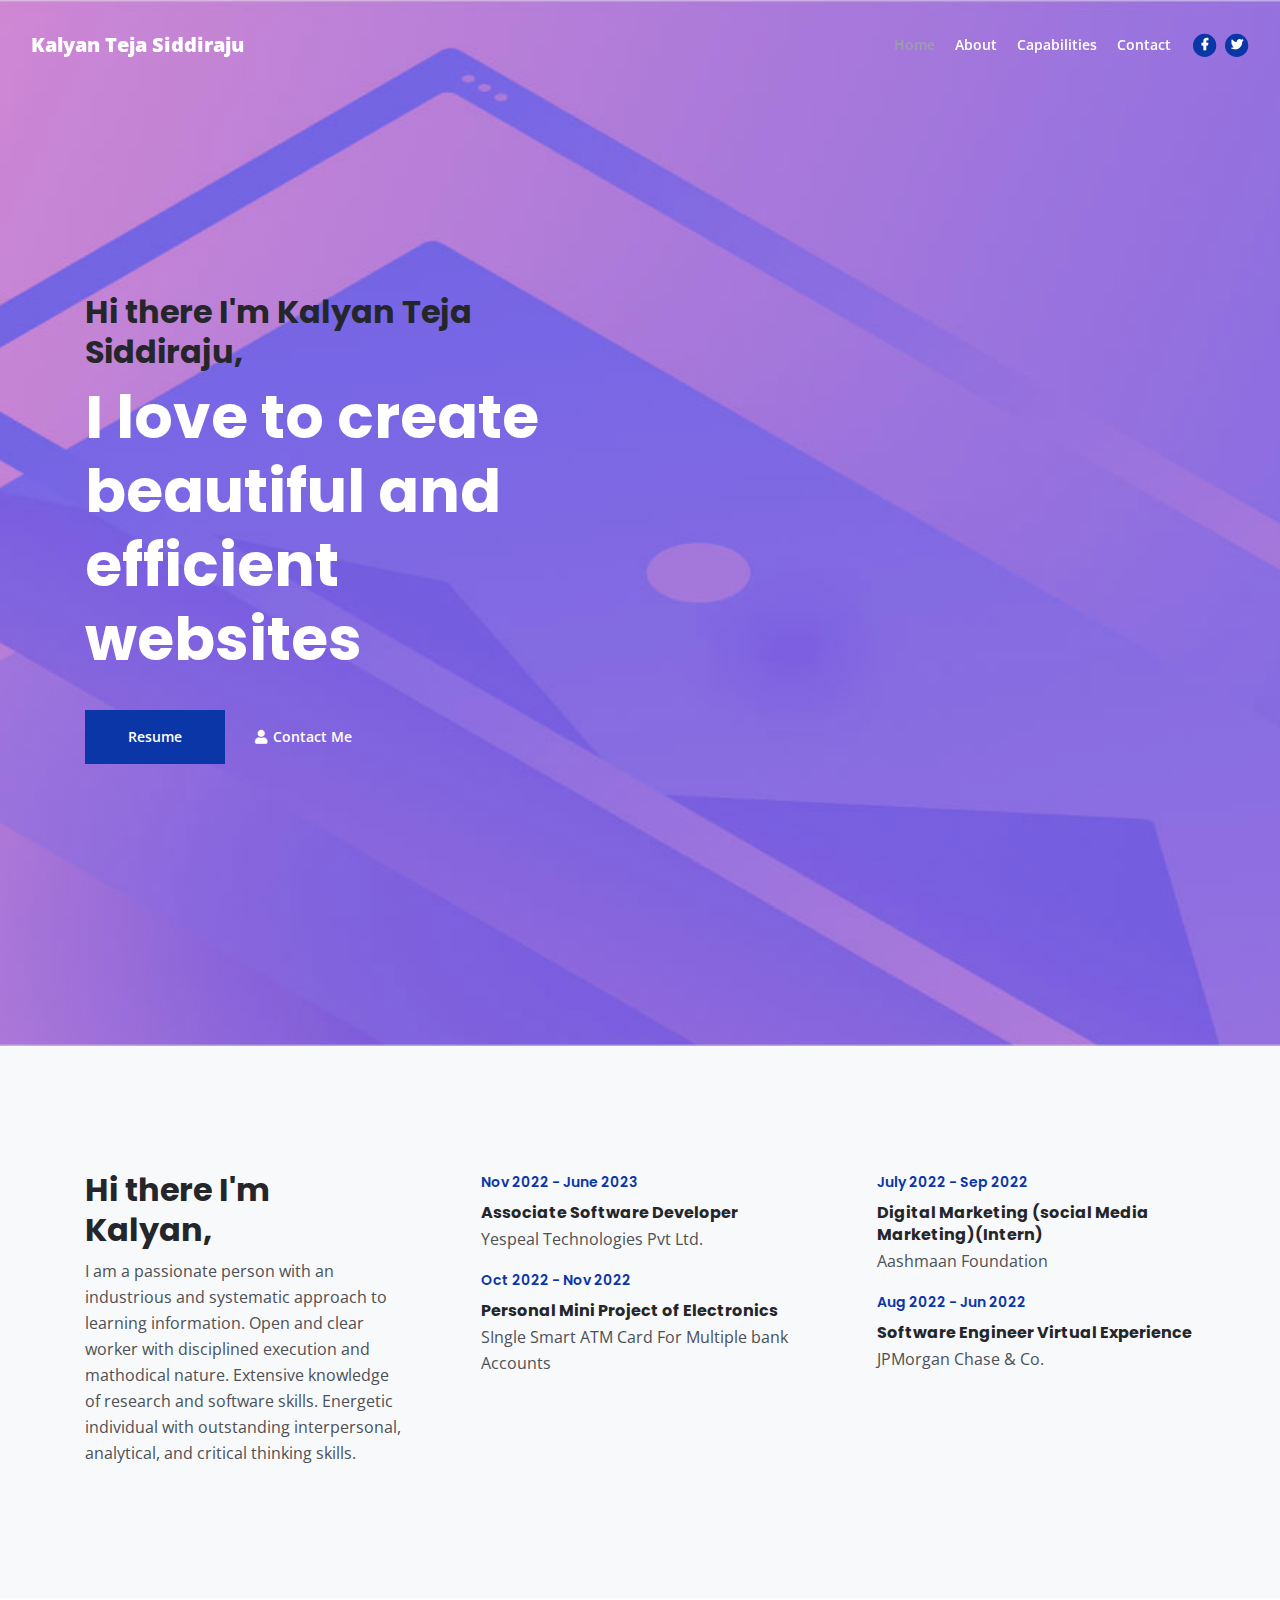
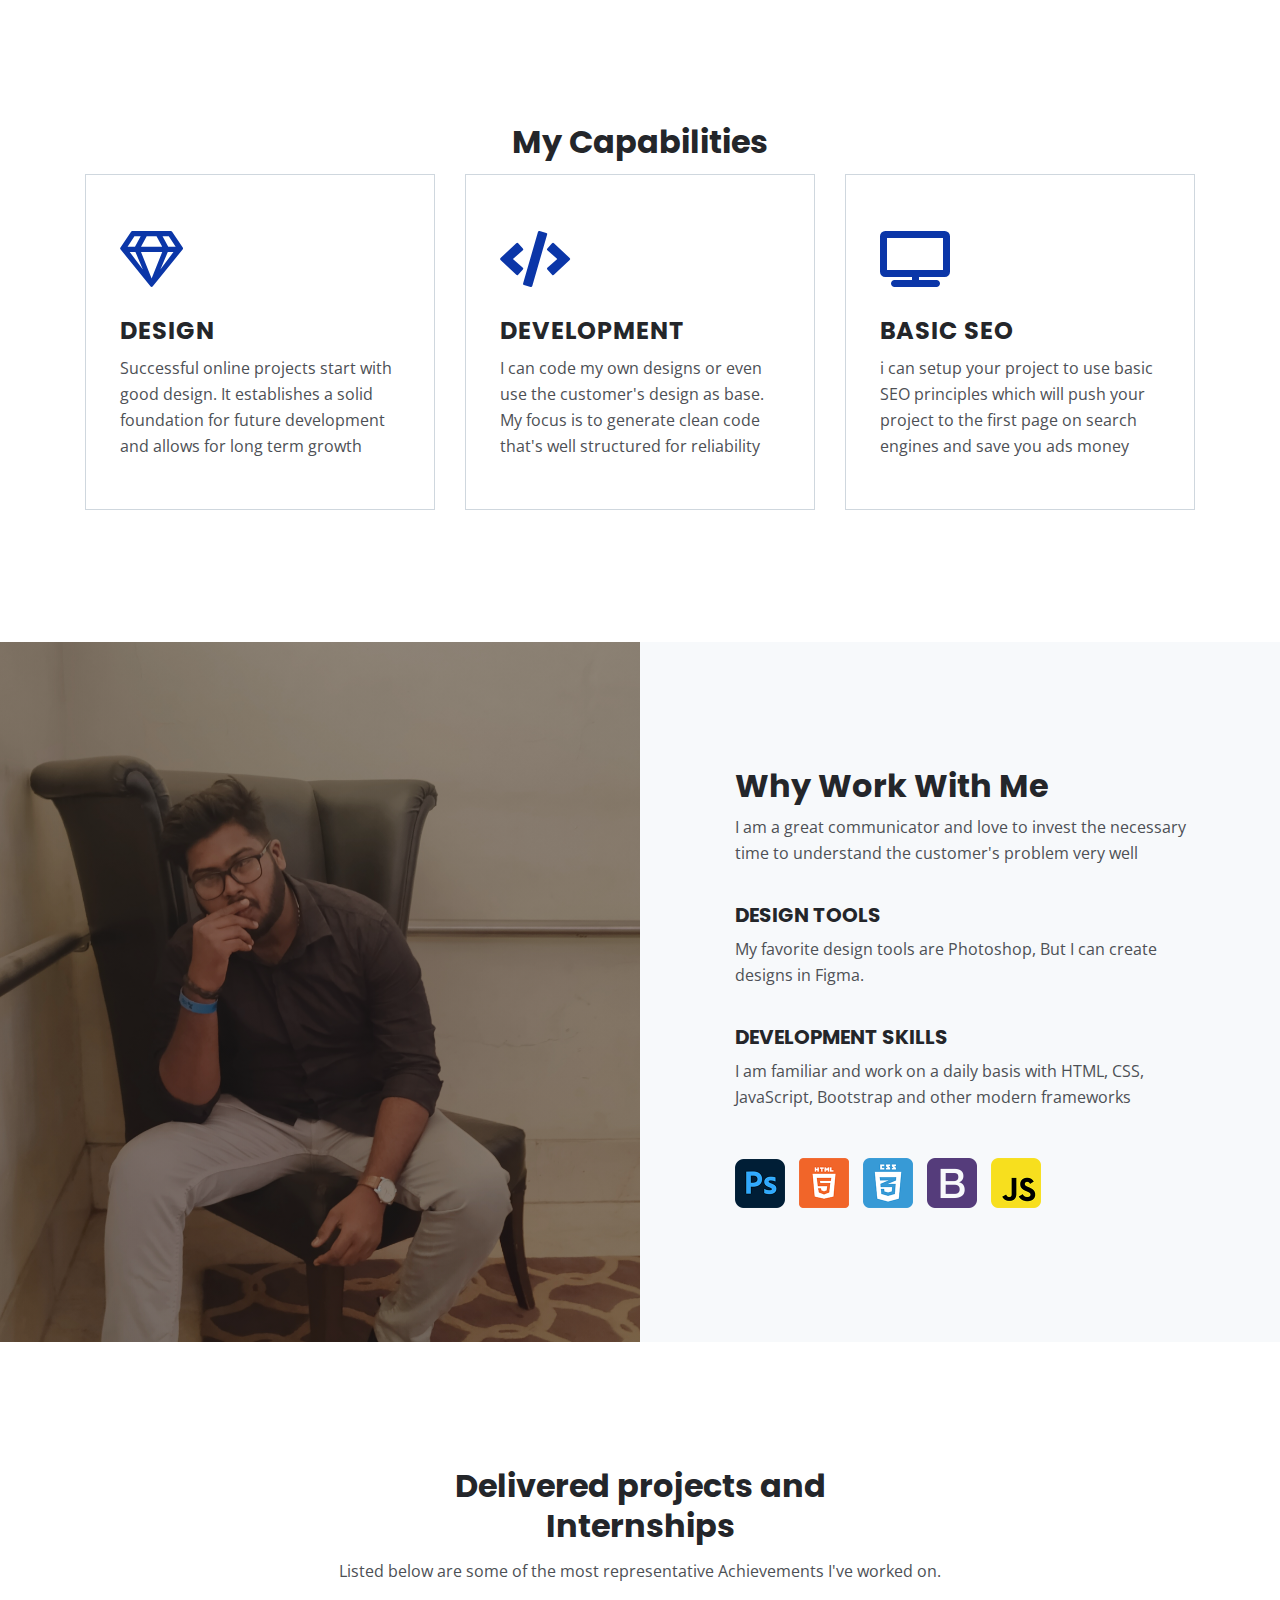
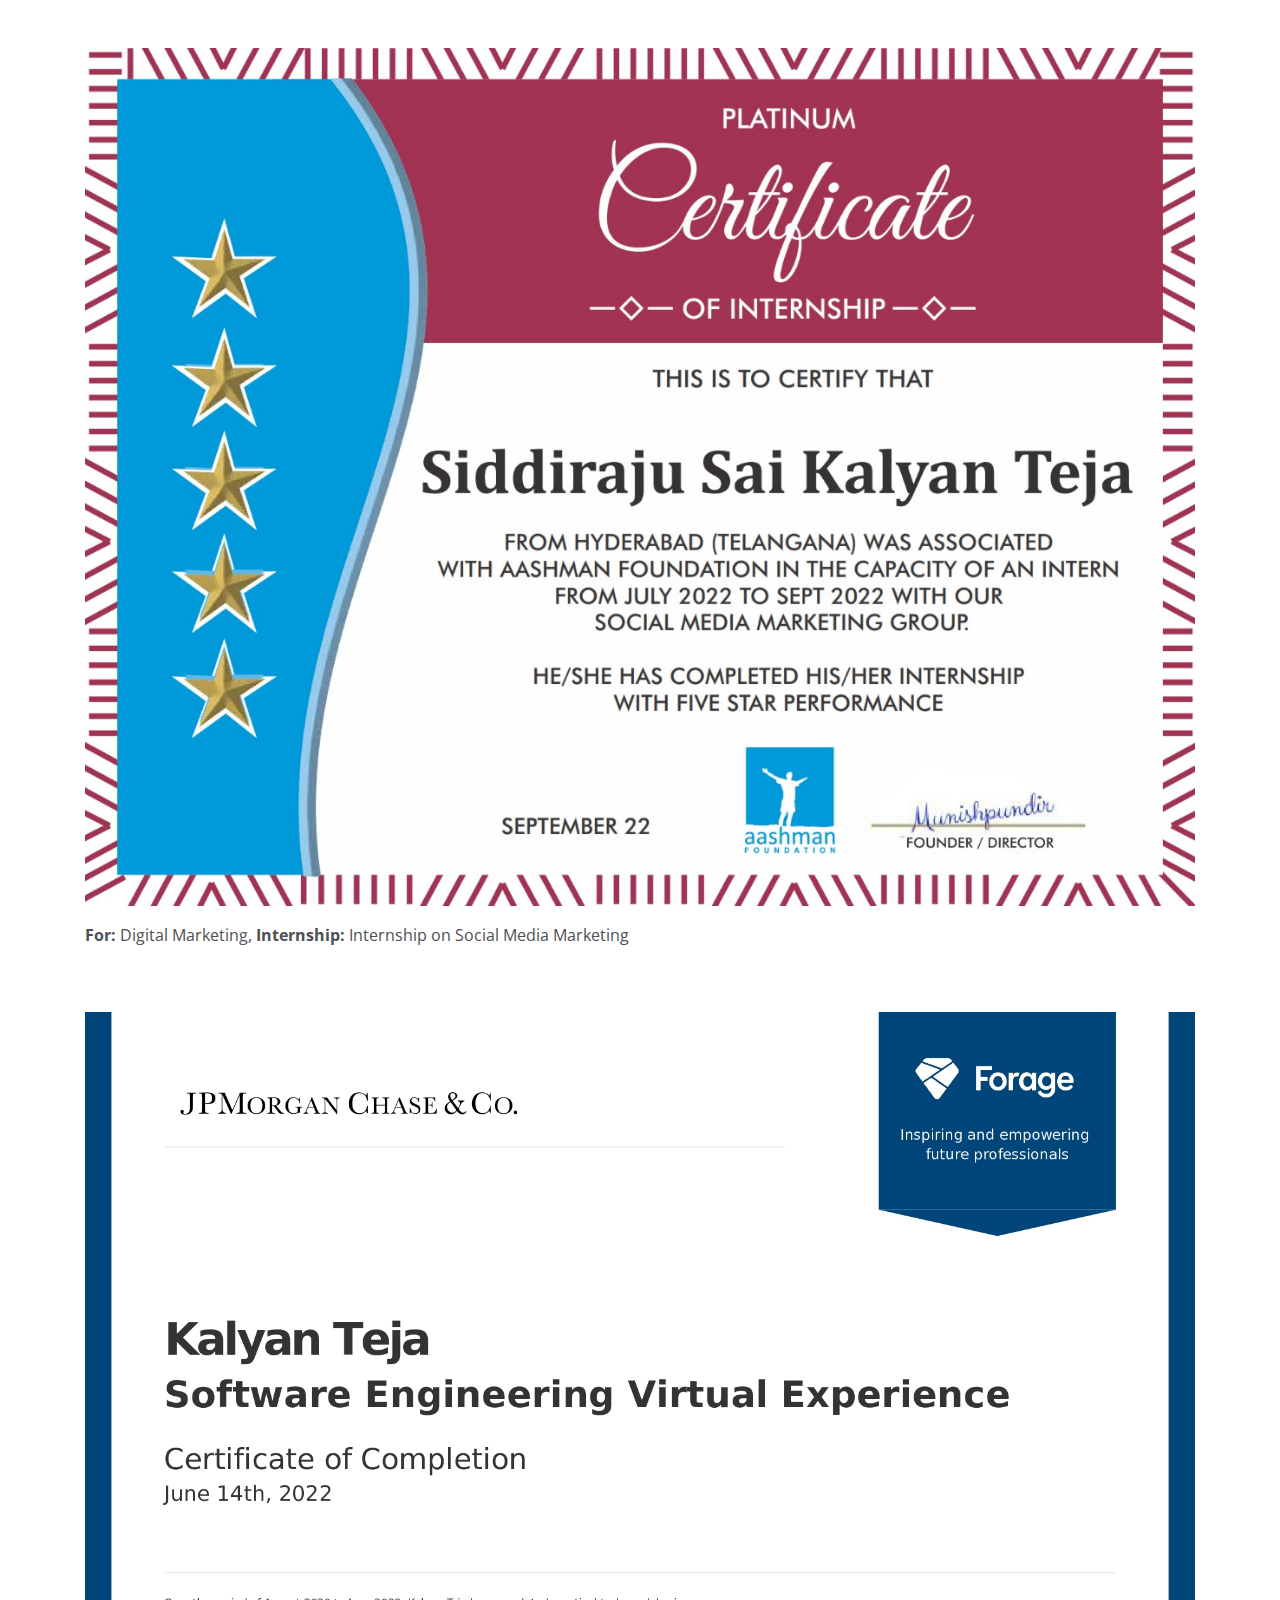
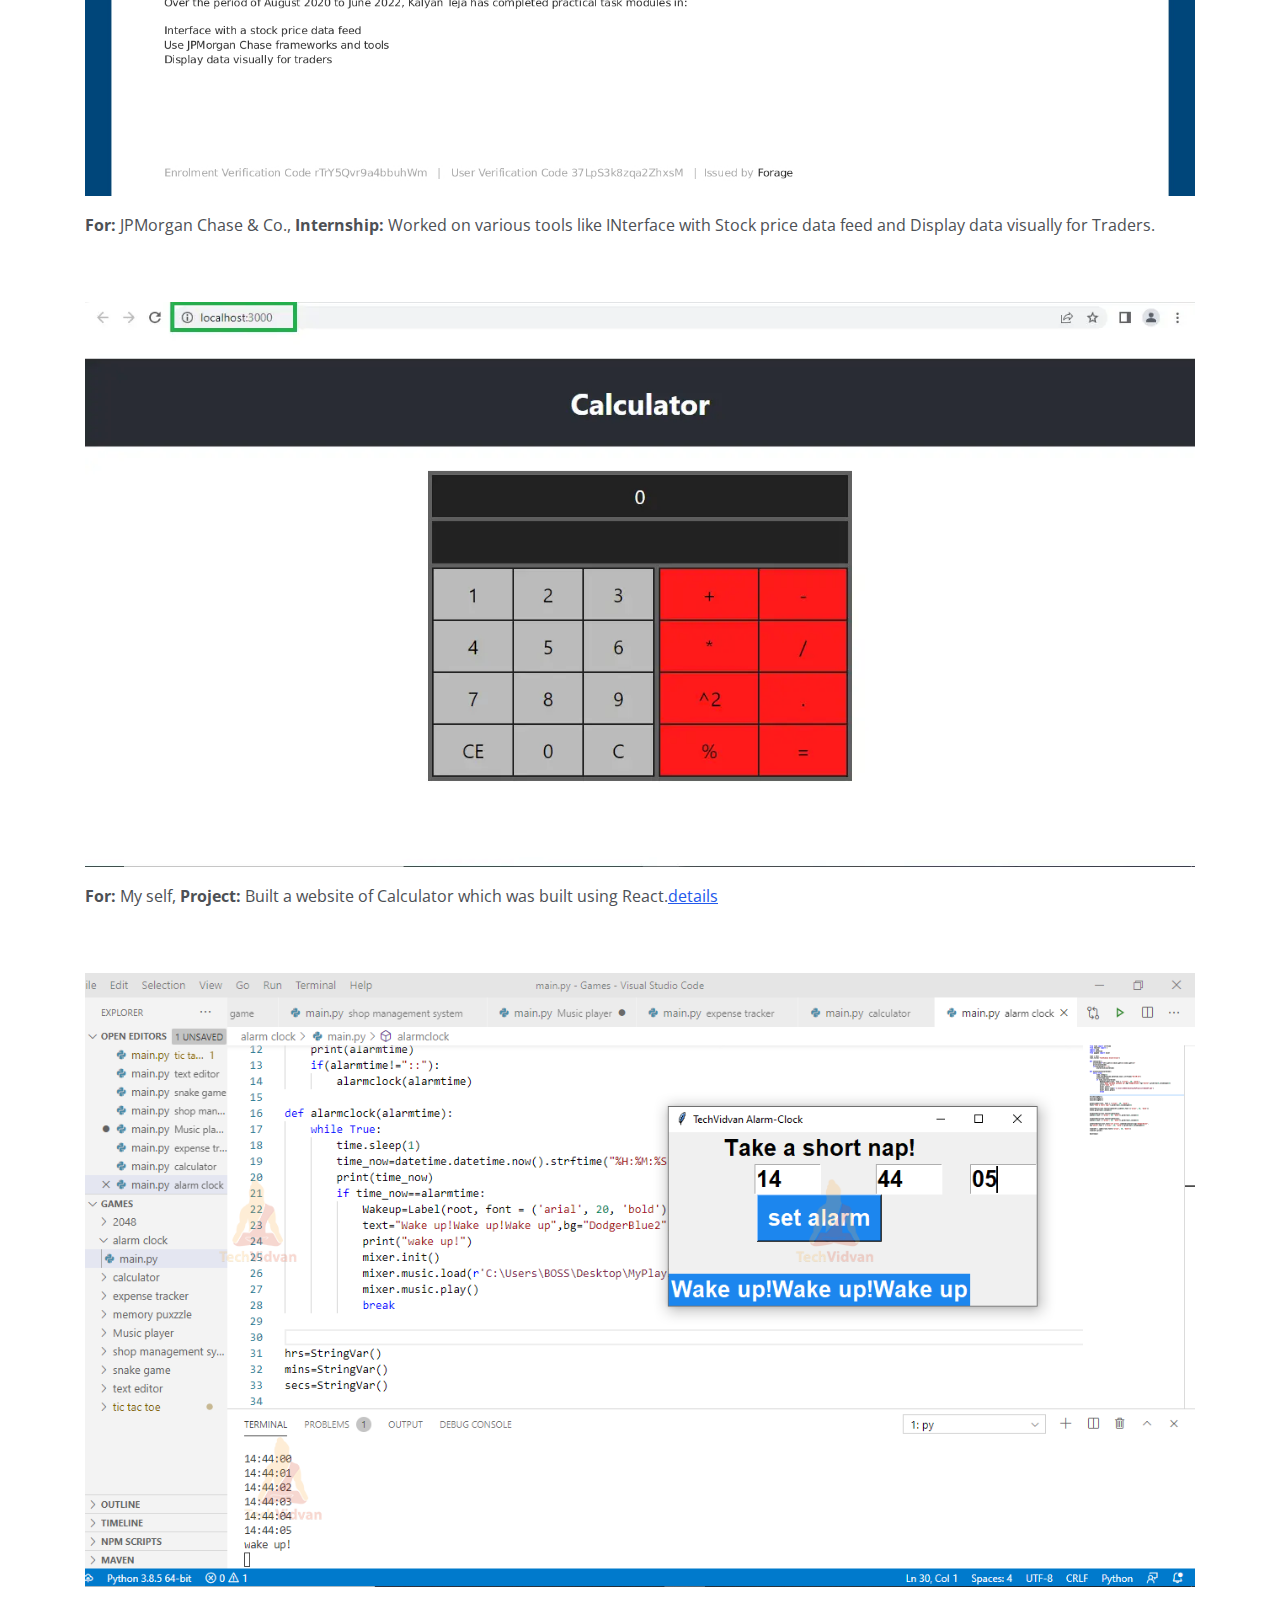
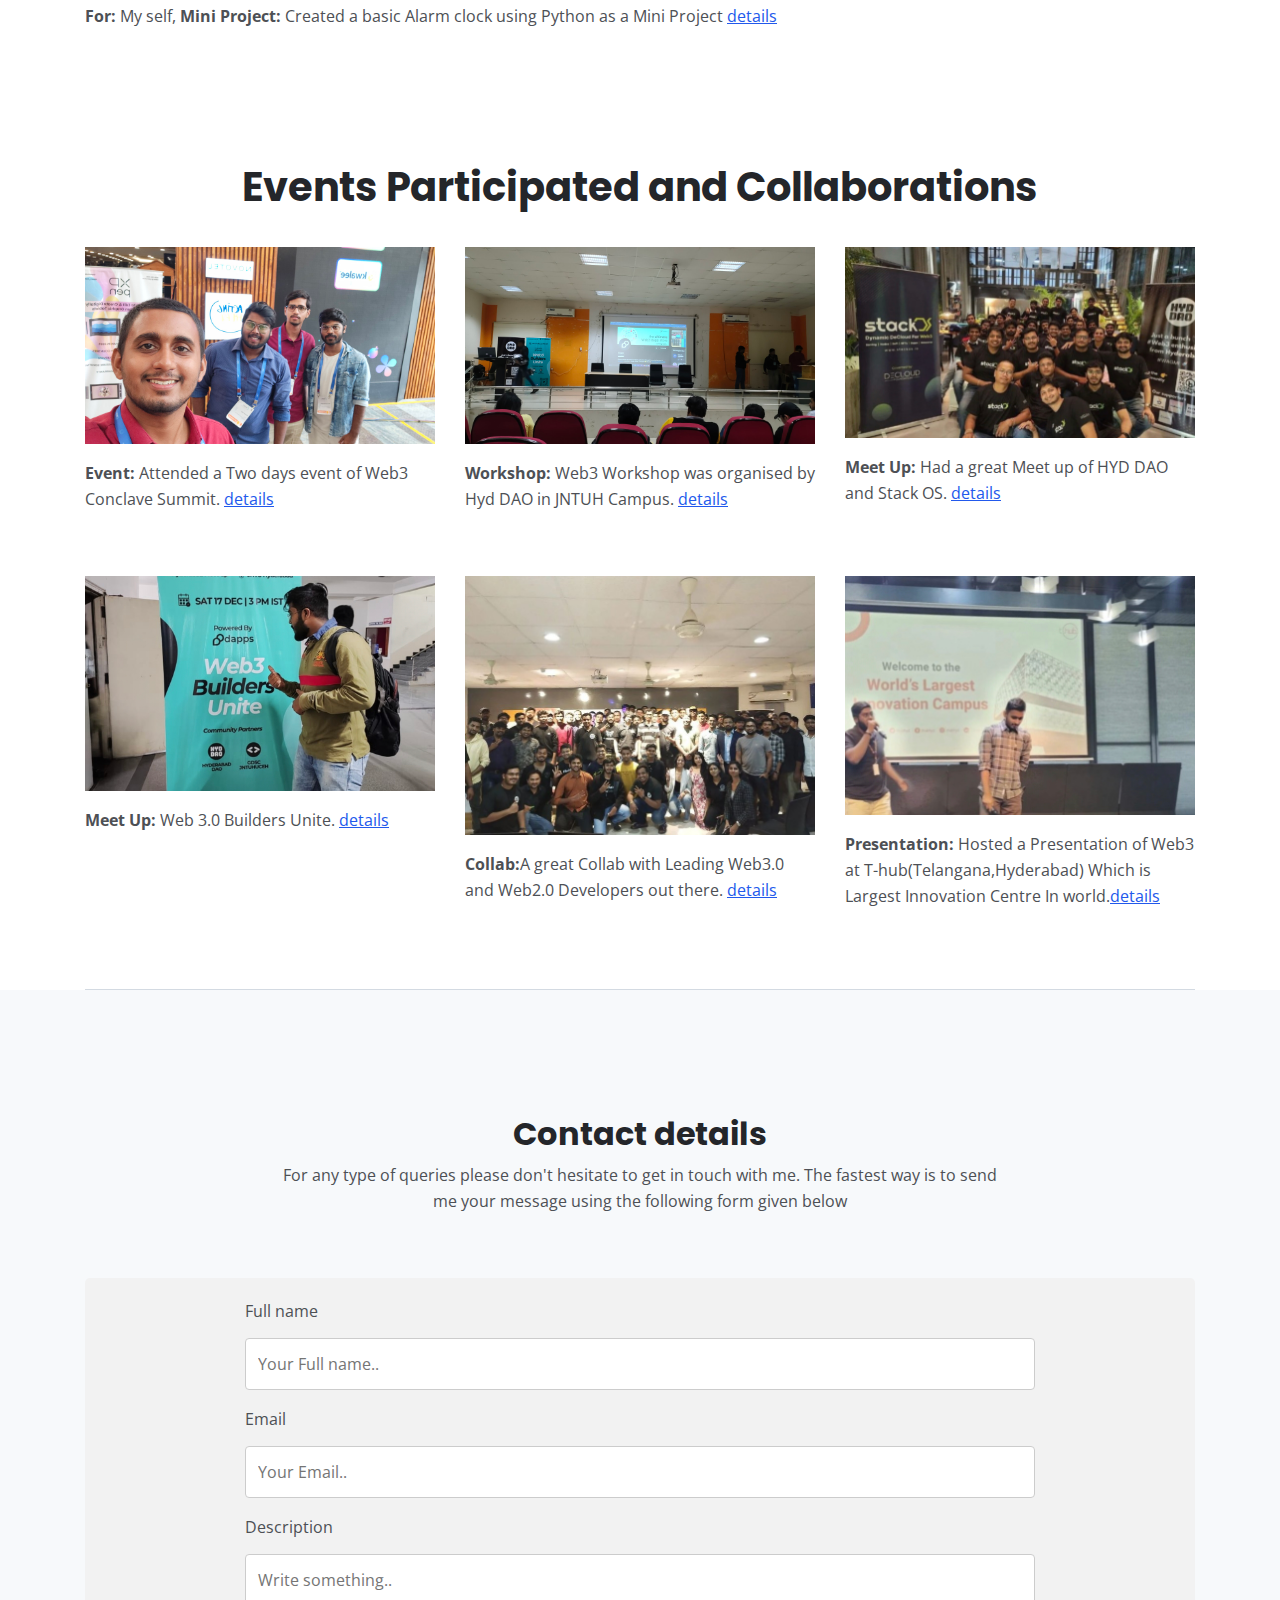
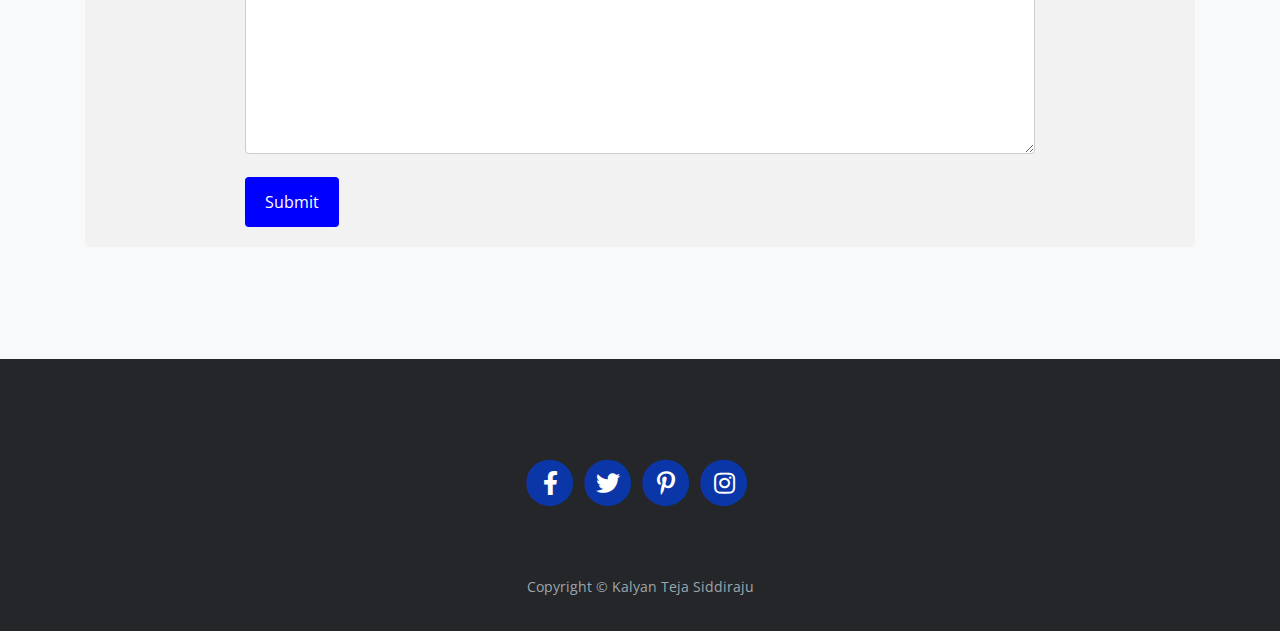
==== commit 19570a73: "Update index.html" ====
--- a/index.html
+++ b/index.html
@@ -111,7 +111,7 @@
                 </div> <!-- end of col -->
                 <div class="col-lg-4">
                     <div class="text-container second">
-                        <div class="time">Nov 2022 - PRESENT</div>
+                        <div class="time">Nov 2022 - June 2023</div>
                         <h6>Associate Software Developer</h6>
                         <p>Yespeal Technologies Pvt Ltd.</p>
                         <div class="time">Oct 2022 - Nov 2022</div>
@@ -434,4 +434,4 @@
     <script src="js/jquery.easing.min.js"></script> <!-- jQuery Easing for smooth scrolling between anchors -->
     <script src="js/scripts.js"></script> <!-- Custom scripts -->
 </body>
-</html>+</html>
